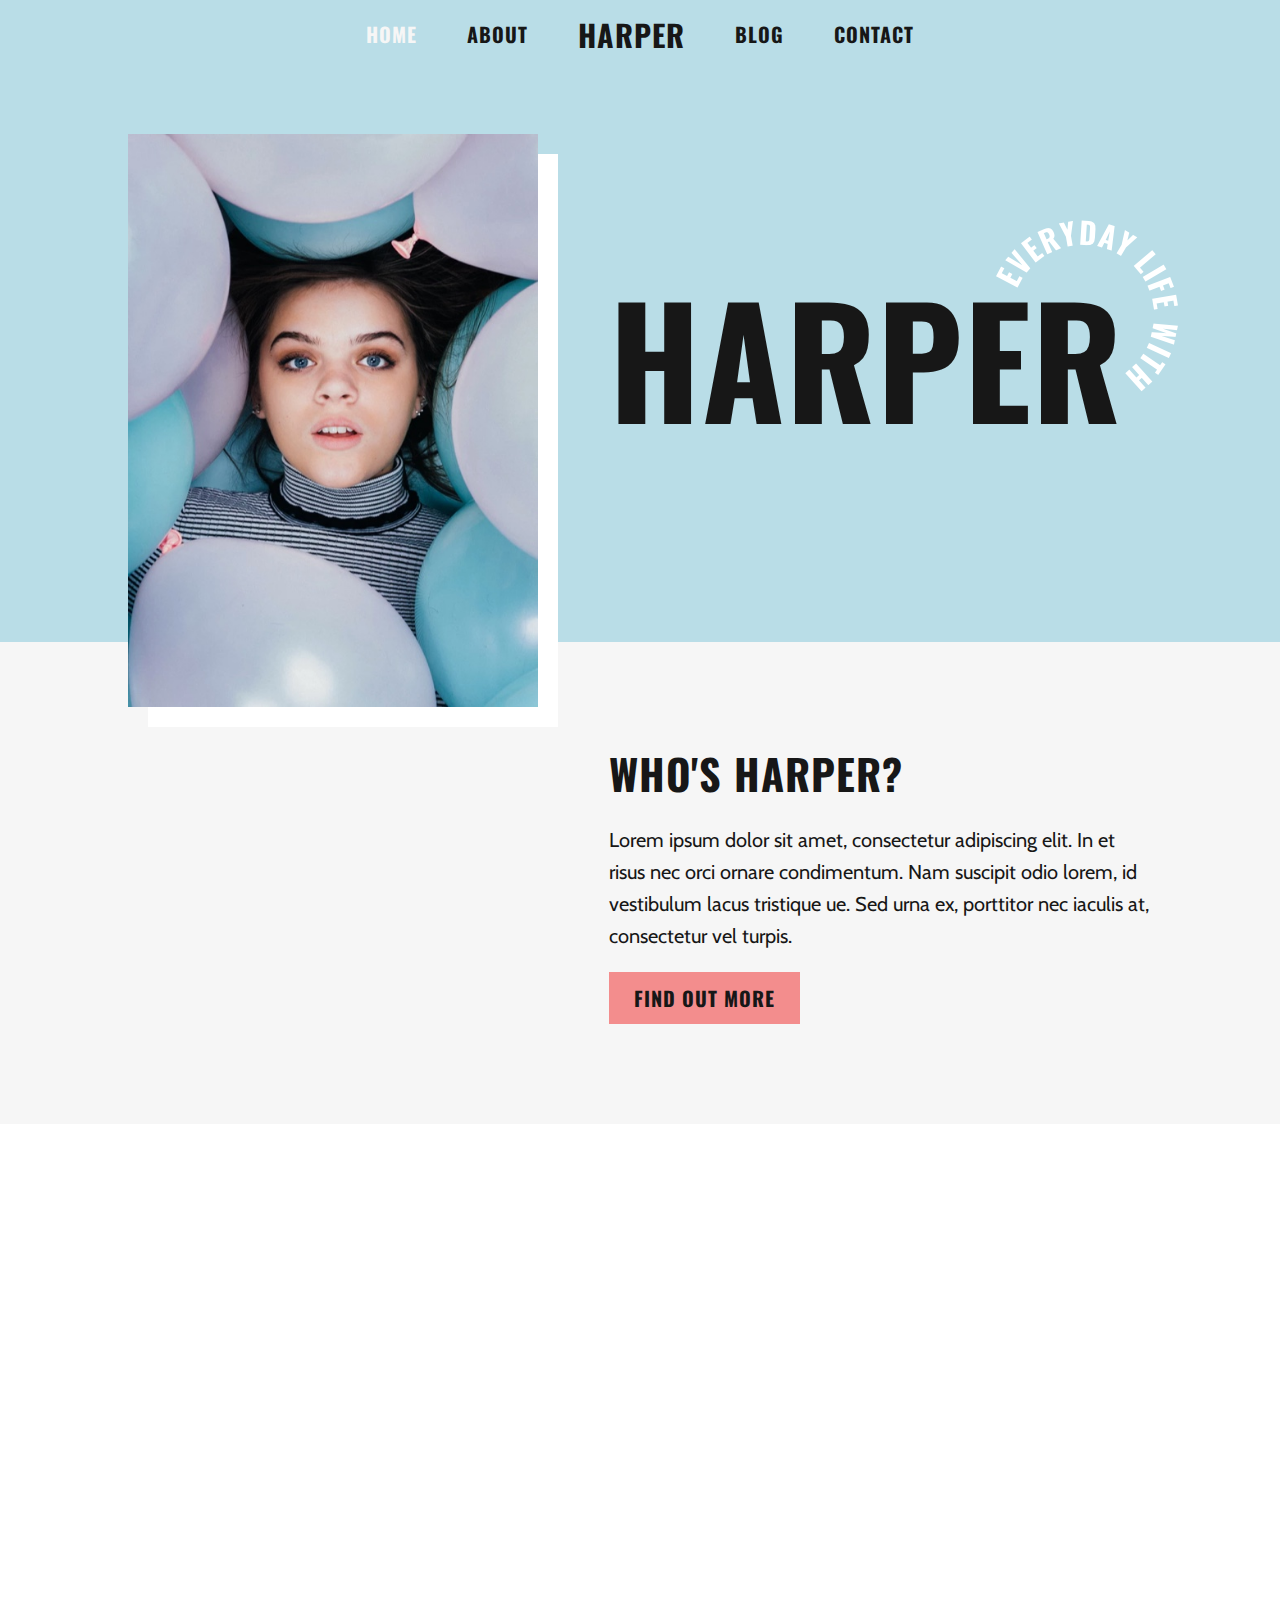
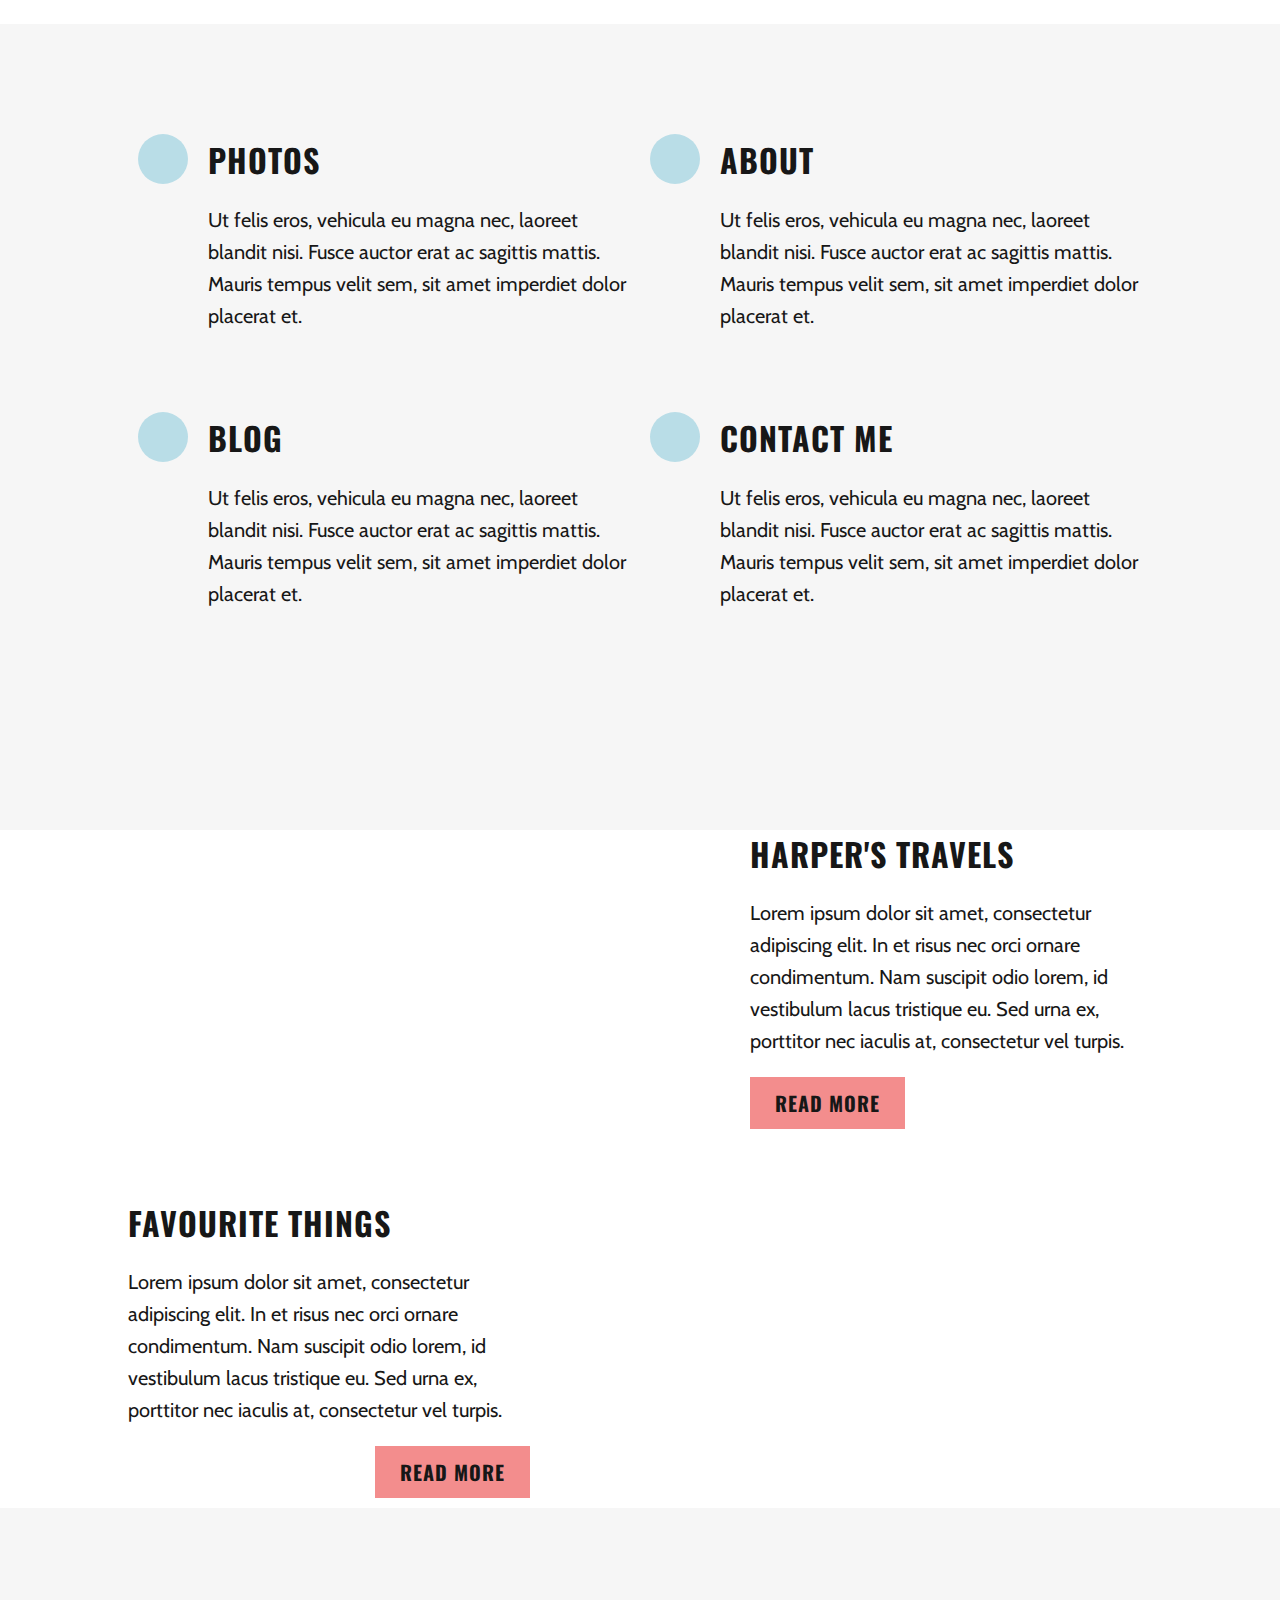
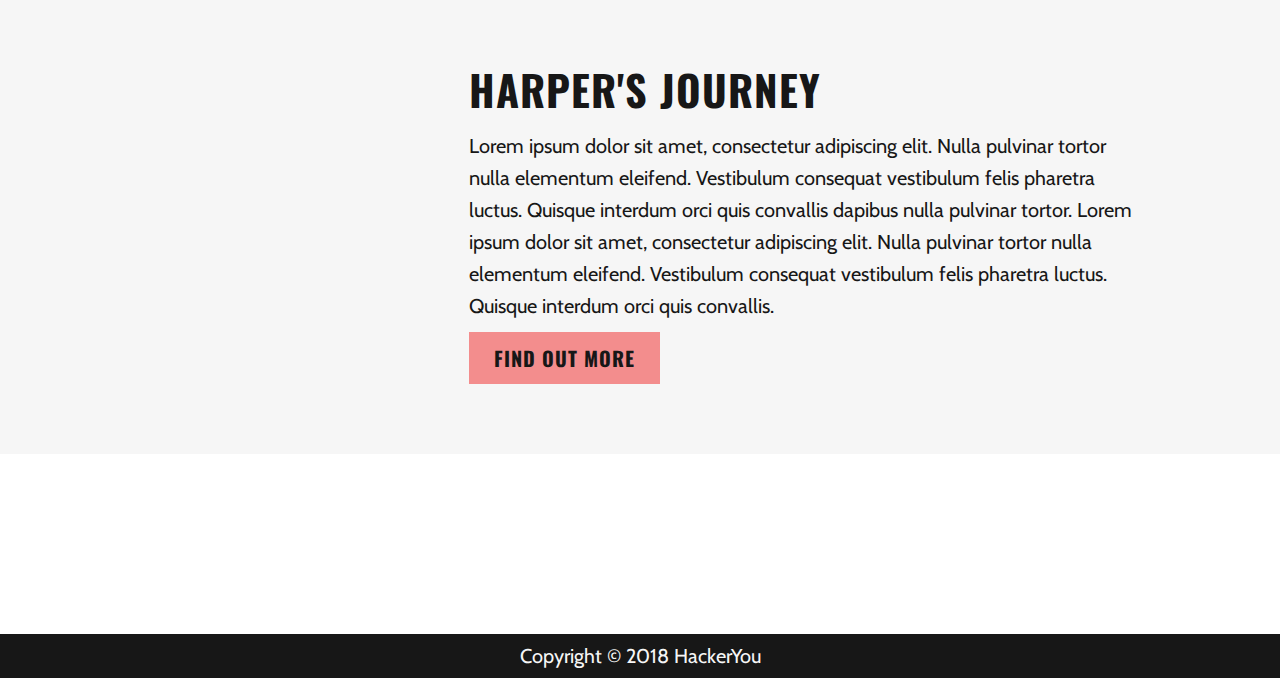
==== index.html @ 23a9b4b0 "converted hero banner to pseudo element" ====
<!DOCTYPE html>
<html lang="en">
<head>
  <meta charset="UTF-8">
  <meta name="viewport" content="width=device-width, initial-scale=1.0">
  <meta http-equiv="X-UA-Compatible" content="ie=edge">
  <title>Harper</title>
  <link href="https://fonts.googleapis.com/css?family=Cabin|Oswald:700" rel="stylesheet">
  <link rel="stylesheet" href="https://use.fontawesome.com/releases/v5.4.2/css/all.css" integrity="sha384-/rXc/GQVaYpyDdyxK+ecHPVYJSN9bmVFBvjA/9eOB+pb3F2w2N6fc5qB9Ew5yIns" crossorigin="anonymous">
  <link rel="icon" href="./assets/favicon.png" />
  <link rel="stylesheet" href="styles/style.css">
</head>
<body>

  <!-- HEADER BEGINS -->
  <header class="header">
    <nav class="navigation">
      <ul class="navigation__menu">
        <li class="navigation__item"><a href="" class="navigation__link navigation__link--active">Home</a></li>
        <li class="navigation__item"><a href="" class="navigation__link">About</a></li>
        <li class="navigation__item"><a href="" class="navigation__link"><h2 class="navigation__heading">Harper</h2></a></li>
        <li class="navigation__item"><a href="blog.html" class="navigation__link">Blog</a></li>
        <li class="navigation__item"><a href="contact.html" class="navigation__link">Contact</a></li>
      </ul>
    </nav>
    <div class="wrapper">
      <div class="header__main-container">
        <div class="header__image-container">
          <img src="./assets/home-image-1.jpg" class="header__image" alt="">
        </div>
        <div class="header__content-container">
          <h1 class="header__heading-large">Harper
            <img src="./assets/circle-text.png" class="header__accent" alt="">
          </h1>
        </div>
      </div>
    </div>
  </header>
  <!-- HEADER ENDS -->

  <!-- MAIN BEGINS -->
  <main>
    
    <!-- ABOUT BEGINS -->
    <section class="about">
      <div class="wrapper">
        <div class="about__content">
          <h2 class="about__heading">Who's Harper?</h2>
          <p class="about__text">Lorem ipsum dolor sit amet, consectetur adipiscing elit. In et risus nec orci ornare condimentum. Nam suscipit odio lorem, id vestibulum lacus tristique ue. Sed urna ex, porttitor nec iaculis at, consectetur vel turpis.</p>
          <button class="about__button">Find out more</button>
        </div>
      </div>
    </section>
    <!-- ABOUT ENDS -->

    <!-- LINKS BEGINS -->
    <section class="extra-links">
      <div class="wrapper">
        <ul class="extra-links__menu">
          <li class="extra-links__item">
            <div class="extra-links__link-container">
              <a href="" class="extra-links__link-icon"><i class="fas fa-image extra-links__icon"></i></a>
              <a href="" class="extra-links__link-text">Photos</a>
            </div>
            <p class="extra-links__text">Ut felis eros, vehicula eu magna nec, laoreet blandit nisi. Fusce auctor erat ac sagittis mattis. Mauris tempus velit sem, sit amet imperdiet dolor placerat et.</p>
          </li>
          <li class="extra-links__item">
            <div class="extra-links__link-container">
              <a href="" class="extra-links__link-icon"><i class="fas fa-user extra-links__icon"></i></a>
              <a href="" class="extra-links__link-text">About</a>
            </div>
            <p class="extra-links__text">Ut felis eros, vehicula eu magna nec, laoreet blandit nisi. Fusce auctor erat ac sagittis mattis. Mauris tempus velit sem, sit amet imperdiet dolor placerat et.</p>
          </li>
          <li class="extra-links__item">
            <div class="extra-links__link-container">
              <a href="" class="extra-links__link-icon"><i class="fas fa-desktop extra-links__icon"></i></a>
              <a href="" class="extra-links__link-text">Blog</a>
            </div>
            <p class="extra-links__text">Ut felis eros, vehicula eu magna nec, laoreet blandit nisi. Fusce auctor erat ac sagittis mattis. Mauris tempus velit sem, sit amet imperdiet dolor placerat et.</p>
          </li>
          <li class="extra-links__item">
            <div class="extra-links__link-container">
              <a href="" class="extra-links__link-icon"><i class="fas fa-phone extra-links__icon"></i></a>
              <a href="" class="extra-links__link-text">Contact Me</a>
            </div>
            <p class="extra-links__text">Ut felis eros, vehicula eu magna nec, laoreet blandit nisi. Fusce auctor erat ac sagittis mattis. Mauris tempus velit sem, sit amet imperdiet dolor placerat et.</p>
          </li>
        </ul>
      </div>
    </section>
    <!-- LINKS ENDS -->

    <!-- BLOG BEGINS -->
    <section class="blog">
      <div class="wrapper">
        <div class="blog__container blog__container-upper">
          <div class="blog__image-container blog__cell">
            <img src="./assets/home-image-3.jpg" class="blog__image blog__image-upper" alt="">
          </div>
          <div class="blog__content blog__content-upper blog__cell">
            <h3 class="blog__heading blog__heading-upper">Harper's Travels</h3>
            <p class="blog__copy">Lorem ipsum dolor sit amet, consectetur adipiscing elit. In et risus nec orci ornare condimentum. Nam suscipit odio lorem, id vestibulum lacus tristique eu. Sed urna ex, porttitor nec iaculis at, consectetur vel turpis.</p>
            <button class="blog__button">Read more</button>
          </div>
        </div>
        <div class="blog__container blog__container-lower">
          <div class="blog__image-container blog__cell">
            <img src="./assets/home-image-4.jpg" class="blog__image blog__image-lower" alt="">
          </div>
          <div class="blog__content blog__content-lower blog__cell">
            <h3 class="blog__heading blog__heading-lower">Favourite Things</h3>
            <p class="blog__copy">Lorem ipsum dolor sit amet, consectetur adipiscing elit. In et risus nec orci ornare
              condimentum. Nam suscipit odio lorem, id vestibulum lacus tristique eu. Sed urna ex, porttitor nec iaculis at,
              consectetur vel turpis.</p>
            <button class="blog__button blog__button-lower">Read more</button>
          </div>
        </div>
      </div>
    </section>
    <!-- BLOG ENDS -->

    <!-- ASIDE BEGINS -->
    <section class="additional">
      <div class="wrapper">
        <div class="additional__image-container">
          <img src="./assets/home-image-5.jpg" class="additional__image" alt="">
        </div>
        <div class="additional__content-container">
          <h2 class="additional__heading">Harper's Journey</h2>
          <p class="additional__text">Lorem ipsum dolor sit amet, consectetur adipiscing elit. Nulla pulvinar tortor nulla elementum eleifend. Vestibulum consequat vestibulum felis pharetra luctus. Quisque interdum orci quis convallis dapibus nulla pulvinar tortor. Lorem ipsum dolor sit amet, consectetur adipiscing elit. Nulla pulvinar tortor nulla elementum eleifend. Vestibulum consequat vestibulum felis pharetra luctus. Quisque interdum orci quis convallis.</p>
          <button class="additional__button">Find out more</button>
        </div>
      </div>
    </section>
    <!-- ASIDE ENDS -->

    <!-- GALLERY BEGINS -->
    <section class="gallery">
      <div class="wrapper">
        <div class="gallery__container">
          <div class="gallery__item"><img src="./assets/home-image-6.jpg" class="gallery__image" alt=""></div>
          <div class="gallery__item"><img src="./assets/home-image-7.jpg" class="gallery__image" alt=""></div>
          <div class="gallery__item"><img src="./assets/home-image-8.jpg" class="gallery__image" alt=""></div>
        </div>
      </div>
    </section>
    <!-- GALLERY ENDS -->

  </main>
  <!-- MAIN ENDS -->

  <!-- FOOTER BEGINS -->
  <footer class="footer">
    <p class="footer__text">Copyright &copy; 2018 HackerYou</p>
  </footer>
  <!-- FOOTER ENDS -->

</body>
</html>
---- styles/style.css ----
article, aside, details, figcaption, figure, footer, header, hgroup, nav, section, summary {
  display: block; }

audio, canvas, video {
  display: inline-block; }

audio:not([controls]) {
  display: none;
  height: 0; }

[hidden] {
  display: none; }

html {
  font-family: sans-serif;
  -webkit-text-size-adjust: 100%;
  -ms-text-size-adjust: 100%; }

a:focus {
  outline: thin dotted; }

a:active, a:hover {
  outline: 0; }

h1 {
  font-size: 2em; }

abbr[title] {
  border-bottom: 1px dotted; }

b, strong {
  font-weight: 700; }

dfn {
  font-style: italic; }

mark {
  background: #ff0;
  color: #000; }

code, kbd, pre, samp {
  font-family: monospace, serif;
  font-size: 1em; }

pre {
  white-space: pre-wrap;
  word-wrap: break-word; }

q {
  quotes: \201C \201D \2018 \2019; }

small {
  font-size: 80%; }

sub, sup {
  font-size: 75%;
  line-height: 0;
  position: relative;
  vertical-align: baseline; }

sup {
  top: -.5em; }

sub {
  bottom: -.25em; }

img {
  border: 0; }

svg:not(:root) {
  overflow: hidden; }

fieldset {
  border: 1px solid silver;
  margin: 0 2px;
  padding: .35em .625em .75em; }

button, input, select, textarea {
  font-family: inherit;
  font-size: 100%;
  margin: 0; }

button, input {
  line-height: normal; }

button, html input[type=button], input[type=reset], input[type=submit] {
  -webkit-appearance: button;
  cursor: pointer; }

button[disabled], input[disabled] {
  cursor: default; }

input[type=checkbox], input[type=radio] {
  -webkit-box-sizing: border-box;
  box-sizing: border-box;
  padding: 0; }

input[type=search] {
  -webkit-appearance: textfield;
  -moz-box-sizing: content-box;
  -webkit-box-sizing: content-box;
  box-sizing: content-box; }

input[type=search]::-webkit-search-cancel-button, input[type=search]::-webkit-search-decoration {
  -webkit-appearance: none; }

textarea {
  overflow: auto;
  vertical-align: top; }

table {
  border-collapse: collapse;
  border-spacing: 0; }

body, figure {
  margin: 0; }

legend, button::-moz-focus-inner, input::-moz-focus-inner {
  border: 0;
  padding: 0; }

.clearfix:after {
  visibility: hidden;
  display: block;
  font-size: 0;
  content: '';
  clear: both;
  height: 0; }

* {
  -moz-box-sizing: border-box;
  -webkit-box-sizing: border-box;
  box-sizing: border-box; }

.visuallyhidden:not(:focus):not(:active) {
  position: absolute;
  width: 1px;
  height: 1px;
  margin: -1px;
  border: 0;
  padding: 0;
  white-space: nowrap;
  -webkit-clip-path: inset(100%);
  clip-path: inset(100%);
  clip: rect(0 0 0);
  overflow: hidden; }

.wrapper {
  max-width: 1280px;
  width: 80%;
  margin: 0 auto; }

html {
  font-size: 62.5%; }

body {
  font-size: 1.6rem; }

img {
  max-width: 100%;
  display: block; }

a {
  font-family: 'Oswald', sans-serif;
  font-weight: 700;
  letter-spacing: 1px;
  text-align: right;
  line-height: 29px;
  letter-spacing: 1px;
  color: #171717;
  font-size: 20px;
  font-size: 2rem;
  text-transform: uppercase;
  text-decoration: none; }

button, [type="submit"] {
  font-family: 'Oswald', sans-serif;
  font-weight: 700;
  text-align: center;
  line-height: 32px;
  letter-spacing: 1px;
  text-transform: uppercase;
  border: none;
  padding: 10px 25px;
  color: #171717;
  background: #f38d8d;
  font-size: 20px;
  font-size: 2rem; }

p {
  font-family: 'Cabin', sans-serif;
  font-weight: 400;
  line-height: 32px;
  color: #171717;
  font-size: 20px;
  font-size: 2rem; }

ul {
  margin: 0;
  padding: 0;
  list-style: none; }

.header {
  background: #b9dde7; }
  .header__main-container {
    display: -webkit-box;
    display: -ms-flexbox;
    display: flex;
    -webkit-box-pack: justify;
    -ms-flex-pack: justify;
    justify-content: space-between;
    -ms-flex-wrap: wrap;
    flex-wrap: wrap; }
  .header__image-container {
    -webkit-box-flex: 0;
    -ms-flex: 0 0 40%;
    flex: 0 0 40%; }
  .header__image {
    -webkit-box-shadow: 20px 20px white;
    box-shadow: 20px 20px white;
    position: relative;
    z-index: 100;
    bottom: -65px; }
  .header__content-container {
    display: -webkit-box;
    display: -ms-flexbox;
    display: flex;
    -webkit-box-align: center;
    -ms-flex-align: center;
    align-items: center;
    -webkit-box-flex: 0;
    -ms-flex: 0 1 auto;
    flex: 0 1 auto;
    width: 53%; }
  .header__heading-large {
    font-family: 'Oswald', sans-serif;
    font-weight: 700;
    line-height: 92px;
    letter-spacing: 1px;
    text-transform: uppercase;
    color: #171717;
    font-size: 150px;
    font-size: 15rem;
    position: relative; }
    @media (max-width: 1084px) {
      .header__heading-large {
        font-family: 'Oswald', sans-serif;
        font-weight: 700;
        line-height: 92px;
        letter-spacing: 1px;
        text-transform: uppercase;
        color: #171717;
        font-size: 120px;
        font-size: 12rem; } }
    @media (max-width: 890px) {
      .header__heading-large {
        font-family: 'Oswald', sans-serif;
        font-weight: 700;
        line-height: 92px;
        letter-spacing: 1px;
        text-transform: uppercase;
        color: #171717;
        font-size: 100px;
        font-size: 10rem; } }
  .header__accent {
    position: absolute;
    right: -55px;
    top: -90px; }
    @media (max-width: 1084px) {
      .header__accent {
        width: 40%;
        top: -75px; } }

.navigation__menu {
  display: -webkit-box;
  display: -ms-flexbox;
  display: flex;
  -webkit-box-pack: center;
  -ms-flex-pack: center;
  justify-content: center;
  -webkit-box-align: center;
  -ms-flex-align: center;
  align-items: center; }

.navigation__item {
  margin: 0 25px; }

.navigation__link--active {
  color: #f6f6f6; }

.about {
  background: #f6f6f6;
  padding: 100px 0;
  position: relative;
  margin-bottom: 500px; }
  .about .wrapper {
    display: -webkit-box;
    display: -ms-flexbox;
    display: flex;
    -webkit-box-pack: end;
    -ms-flex-pack: end;
    justify-content: flex-end; }
  .about__content {
    width: 53%; }
  .about__heading {
    font-family: 'Oswald', sans-serif;
    font-weight: 700;
    letter-spacing: 1px;
    text-transform: uppercase;
    margin: 0;
    color: #171717;
    font-size: 42px;
    font-size: 4.2rem; }
  .about::after {
    content: "";
    position: absolute;
    background: url(../assets/home-image-2.jpg);
    background-position: center;
    background-size: cover;
    left: 0;
    right: 0;
    bottom: -500px;
    height: 500px; }

.extra-links {
  background: #f6f6f6;
  padding: 100px 0 150px 0; }
  .extra-links__menu {
    display: -webkit-box;
    display: -ms-flexbox;
    display: flex;
    -webkit-box-orient: horizontal;
    -webkit-box-direction: normal;
    -ms-flex-direction: row;
    flex-direction: row;
    -ms-flex-wrap: wrap;
    flex-wrap: wrap;
    -ms-flex-pack: distribute;
    justify-content: space-around; }
  .extra-links__item {
    width: 50%;
    margin-bottom: 60px;
    padding: 10px;
    display: -webkit-box;
    display: -ms-flexbox;
    display: flex;
    -webkit-box-orient: vertical;
    -webkit-box-direction: normal;
    -ms-flex-direction: column;
    flex-direction: column; }
  .extra-links__link-container {
    display: -webkit-box;
    display: -ms-flexbox;
    display: flex;
    -webkit-box-align: center;
    -ms-flex-align: center;
    align-items: center; }
  .extra-links__icon {
    background: #b9dde7;
    border-radius: 50%;
    height: 50px;
    width: 50px;
    display: -webkit-box;
    display: -ms-flexbox;
    display: flex;
    -webkit-box-pack: center;
    -ms-flex-pack: center;
    justify-content: center;
    -webkit-box-align: center;
    -ms-flex-align: center;
    align-items: center; }
  .extra-links__link-text {
    font-family: 'Oswald', sans-serif;
    font-weight: 700;
    letter-spacing: 1px;
    text-transform: uppercase;
    margin: 0;
    color: #171717;
    font-size: 32px;
    font-size: 3.2rem;
    margin-left: 20px; }
  .extra-links__text {
    margin: 20px 0 0 70px;
    width: calc(100% - 70px); }

.blog {
  padding-bottom: 10px; }
  .blog__container {
    display: -webkit-box;
    display: -ms-flexbox;
    display: flex; }
  .blog__container-lower {
    -webkit-box-orient: horizontal;
    -webkit-box-direction: reverse;
    -ms-flex-direction: row-reverse;
    flex-direction: row-reverse; }
  .blog__cell {
    width: 50%; }
  .blog__image-upper {
    -webkit-box-shadow: 20px 20px #68b0c1, -200px 20px #68b0c1;
    box-shadow: 20px 20px #68b0c1, -200px 20px #68b0c1;
    position: relative;
    top: -45px;
    left: -10px; }
  .blog__image-lower {
    -webkit-box-shadow: 20px 20px #b9dde7, 200px 20px #b9dde7;
    box-shadow: 20px 20px #b9dde7, 200px 20px #b9dde7;
    position: relative;
    bottom: -45px;
    left: -10px; }
  .blog__content-upper {
    display: -webkit-box;
    display: -ms-flexbox;
    display: flex;
    -webkit-box-orient: vertical;
    -webkit-box-direction: normal;
    -ms-flex-direction: column;
    flex-direction: column;
    -webkit-box-pack: end;
    -ms-flex-pack: end;
    justify-content: flex-end;
    -webkit-box-align: start;
    -ms-flex-align: start;
    align-items: flex-start;
    padding: 0 0 25px 110px; }
  .blog__content-lower {
    padding: 45px 110px 0 0;
    display: -webkit-box;
    display: -ms-flexbox;
    display: flex;
    -webkit-box-orient: vertical;
    -webkit-box-direction: normal;
    -ms-flex-direction: column;
    flex-direction: column; }
  .blog__button-lower {
    -ms-flex-item-align: end;
    align-self: flex-end; }
  .blog__heading {
    font-family: 'Oswald', sans-serif;
    font-weight: 700;
    letter-spacing: 1px;
    text-transform: uppercase;
    margin: 0;
    color: #171717;
    font-size: 32px;
    font-size: 3.2rem; }

.additional {
  padding-top: 150px;
  padding-bottom: 90px;
  background: #f6f6f6; }
  .additional .wrapper {
    display: -webkit-box;
    display: -ms-flexbox;
    display: flex;
    -webkit-box-pack: justify;
    -ms-flex-pack: justify;
    justify-content: space-between; }
  .additional__image-container {
    width: calc((100% / 3 ) - 20px); }
  .additional__image {
    -webkit-box-shadow: 20px 20px #227284;
    box-shadow: 20px 20px #227284; }
  .additional__content-container {
    width: calc((100% / 3) * 2);
    display: -webkit-box;
    display: -ms-flexbox;
    display: flex;
    -webkit-box-orient: vertical;
    -webkit-box-direction: normal;
    -ms-flex-direction: column;
    flex-direction: column;
    -webkit-box-pack: justify;
    -ms-flex-pack: justify;
    justify-content: space-between;
    -webkit-box-align: start;
    -ms-flex-align: start;
    align-items: flex-start; }
  .additional__heading {
    font-family: 'Oswald', sans-serif;
    font-weight: 700;
    letter-spacing: 1px;
    text-transform: uppercase;
    margin: 0;
    color: #171717;
    font-size: 42px;
    font-size: 4.2rem; }
  .additional__text {
    margin: 0;
    position: relative;
    bottom: -10px; }
  .additional__button {
    position: relative;
    bottom: -20px; }

.gallery {
  padding: 90px 0; }
  .gallery__container {
    display: -webkit-box;
    display: -ms-flexbox;
    display: flex;
    -webkit-box-pack: justify;
    -ms-flex-pack: justify;
    justify-content: space-between; }
  .gallery__item {
    width: 31.25%; }

.footer {
  background: #171717; }
  .footer__text {
    color: #f6f6f6;
    margin: 0;
    padding: 6px 0;
    text-align: center; }

.secondary-header {
  height: 50vh;
  background: url(../assets/blog-image-1.jpg);
  background-position: bottom;
  background-size: cover;
  display: -webkit-box;
  display: -ms-flexbox;
  display: flex;
  -webkit-box-orient: vertical;
  -webkit-box-direction: normal;
  -ms-flex-direction: column;
  flex-direction: column;
  -webkit-box-pack: justify;
  -ms-flex-pack: justify;
  justify-content: space-between; }
  .secondary-header__heading {
    font-family: 'Oswald', sans-serif;
    font-weight: 700;
    line-height: 92px;
    letter-spacing: 1px;
    text-transform: uppercase;
    color: #171717;
    font-size: 80px;
    font-size: 8rem;
    margin: 0;
    position: relative;
    bottom: -30px;
    z-index: 100; }

.navigation {
  background: #b9dde7; }
  .navigation__heading {
    margin: 20px 0; }

.blog-container {
  padding: 90px 0;
  background: #f6f6f6; }
  .blog-container .wrapper {
    display: -webkit-box;
    display: -ms-flexbox;
    display: flex;
    -webkit-box-pack: justify;
    -ms-flex-pack: justify;
    justify-content: space-between; }
  .blog-container__aside {
    width: 30%; }
    .blog-container__aside .about {
      background: white;
      padding: 38px;
      margin-bottom: 15px; }
      .blog-container__aside .about__heading {
        font-family: 'Oswald', sans-serif;
        font-weight: 700;
        letter-spacing: 1px;
        text-transform: uppercase;
        margin: 0;
        color: #171717;
        font-size: 24px;
        font-size: 2.4rem;
        margin: 30px 0; }
      .blog-container__aside .about__text {
        margin: 0; }
      .blog-container__aside .about__link {
        font-family: 'Cabin', sans-serif;
        font-weight: 400;
        line-height: 32px;
        color: #171717;
        font-size: 20px;
        font-size: 2rem;
        text-transform: none;
        letter-spacing: normal;
        font-weight: 700;
        color: #227284; }
    .blog-container__aside .recent-posts {
      background: white;
      padding: 38px; }
      .blog-container__aside .recent-posts__heading {
        font-family: 'Oswald', sans-serif;
        font-weight: 700;
        letter-spacing: 1px;
        text-transform: uppercase;
        margin: 0;
        color: #171717;
        font-size: 24px;
        font-size: 2.4rem;
        margin-bottom: 30px; }
      .blog-container__aside .recent-posts__item {
        list-style: inside; }
      .blog-container__aside .recent-posts__link {
        font-family: 'Cabin', sans-serif;
        font-weight: 400;
        line-height: 32px;
        color: #171717;
        font-size: 20px;
        font-size: 2rem;
        text-transform: none; }
  .blog-container__main {
    width: 66.66%; }
    .blog-container__main .featured-post {
      background: white;
      padding: 38px;
      margin-bottom: 30px;
      border-bottom: 5px solid #227284; }
      .blog-container__main .featured-post__heading {
        font-family: 'Oswald', sans-serif;
        font-weight: 700;
        letter-spacing: 1px;
        text-transform: uppercase;
        margin: 0;
        color: #171717;
        font-size: 32px;
        font-size: 3.2rem; }
    .blog-container__main .comments__container {
      display: -webkit-box;
      display: -ms-flexbox;
      display: flex;
      -webkit-box-pack: justify;
      -ms-flex-pack: justify;
      justify-content: space-between;
      -webkit-box-align: start;
      -ms-flex-align: start;
      align-items: flex-start;
      padding: 38px;
      background: white; }
    .blog-container__main .comments__container:first-child {
      margin-bottom: 20px; }
    .blog-container__main .comments__container:last-child {
      border-bottom: 5px solid #227284;
      margin-bottom: 30px; }
    .blog-container__main .comments__avatar {
      width: 12%; }
    .blog-container__main .comments__post {
      width: 86%; }
    .blog-container__main .comments__date, .blog-container__main .comments__text {
      margin: 0; }

.form {
  display: -webkit-box;
  display: -ms-flexbox;
  display: flex;
  -webkit-box-orient: vertical;
  -webkit-box-direction: normal;
  -ms-flex-direction: column;
  flex-direction: column; }
  .form__top {
    display: -webkit-box;
    display: -ms-flexbox;
    display: flex;
    -webkit-box-pack: justify;
    -ms-flex-pack: justify;
    justify-content: space-between; }
  .form__name, .form__email, .form__comment, .form__message {
    font-family: 'Cabin', sans-serif;
    font-weight: 400;
    line-height: 32px;
    color: #171717;
    font-size: 20px;
    font-size: 2rem;
    border: none; }
    .form__name::-webkit-input-placeholder, .form__email::-webkit-input-placeholder, .form__comment::-webkit-input-placeholder, .form__message::-webkit-input-placeholder {
      color: #171717;
      opacity: 1; }
    .form__name:-ms-input-placeholder, .form__email:-ms-input-placeholder, .form__comment:-ms-input-placeholder, .form__message:-ms-input-placeholder {
      color: #171717;
      opacity: 1; }
    .form__name::-ms-input-placeholder, .form__email::-ms-input-placeholder, .form__comment::-ms-input-placeholder, .form__message::-ms-input-placeholder {
      color: #171717;
      opacity: 1; }
    .form__name::placeholder, .form__email::placeholder, .form__comment::placeholder, .form__message::placeholder {
      color: #171717;
      opacity: 1; }
  .form__name, .form__email {
    width: 49%;
    padding: 30px 38px; }
  .form__comment, .form__message {
    padding: 38px;
    margin: 20px 0;
    height: 300px; }

.contact-header {
  background: url(../assets/contact-image-1.jpg);
  background-position: bottom; }

.contact-main {
  padding: 90px 0;
  background: #f6f6f6; }
  .contact-main .wrapper {
    display: -webkit-box;
    display: -ms-flexbox;
    display: flex;
    -webkit-box-pack: justify;
    -ms-flex-pack: justify;
    justify-content: space-between;
    -webkit-box-align: start;
    -ms-flex-align: start;
    align-items: flex-start; }
  .contact-main .socials {
    width: 30%;
    padding: 40px 30px;
    display: -webkit-box;
    display: -ms-flexbox;
    display: flex;
    -webkit-box-orient: vertical;
    -webkit-box-direction: normal;
    -ms-flex-direction: column;
    flex-direction: column;
    -webkit-box-align: start;
    -ms-flex-align: start;
    align-items: flex-start;
    background: white; }
    .contact-main .socials__menu {
      display: -webkit-box;
      display: -ms-flexbox;
      display: flex;
      -webkit-box-pack: justify;
      -ms-flex-pack: justify;
      justify-content: space-between;
      width: 66.66%; }
    .contact-main .socials__icon {
      font-size: 3rem;
      color: #227284; }
    .contact-main .socials__email {
      font-family: 'Oswald', sans-serif;
      font-weight: 700;
      letter-spacing: 1px;
      text-transform: uppercase;
      margin: 0;
      color: #171717;
      font-size: 24px;
      font-size: 2.4rem;
      text-transform: none;
      margin: 25px 0; }
    .contact-main .socials__phone, .contact-main .socials__address {
      font-family: 'Cabin', sans-serif;
      font-weight: 400;
      line-height: 32px;
      color: #171717;
      font-size: 20px;
      font-size: 2rem;
      font-weight: 400;
      text-align: left;
      text-transform: none; }
    .contact-main .socials__city-prov, .contact-main .socials__postal-code {
      margin: 0; }
  .contact-main .contact {
    width: 66.66%; }
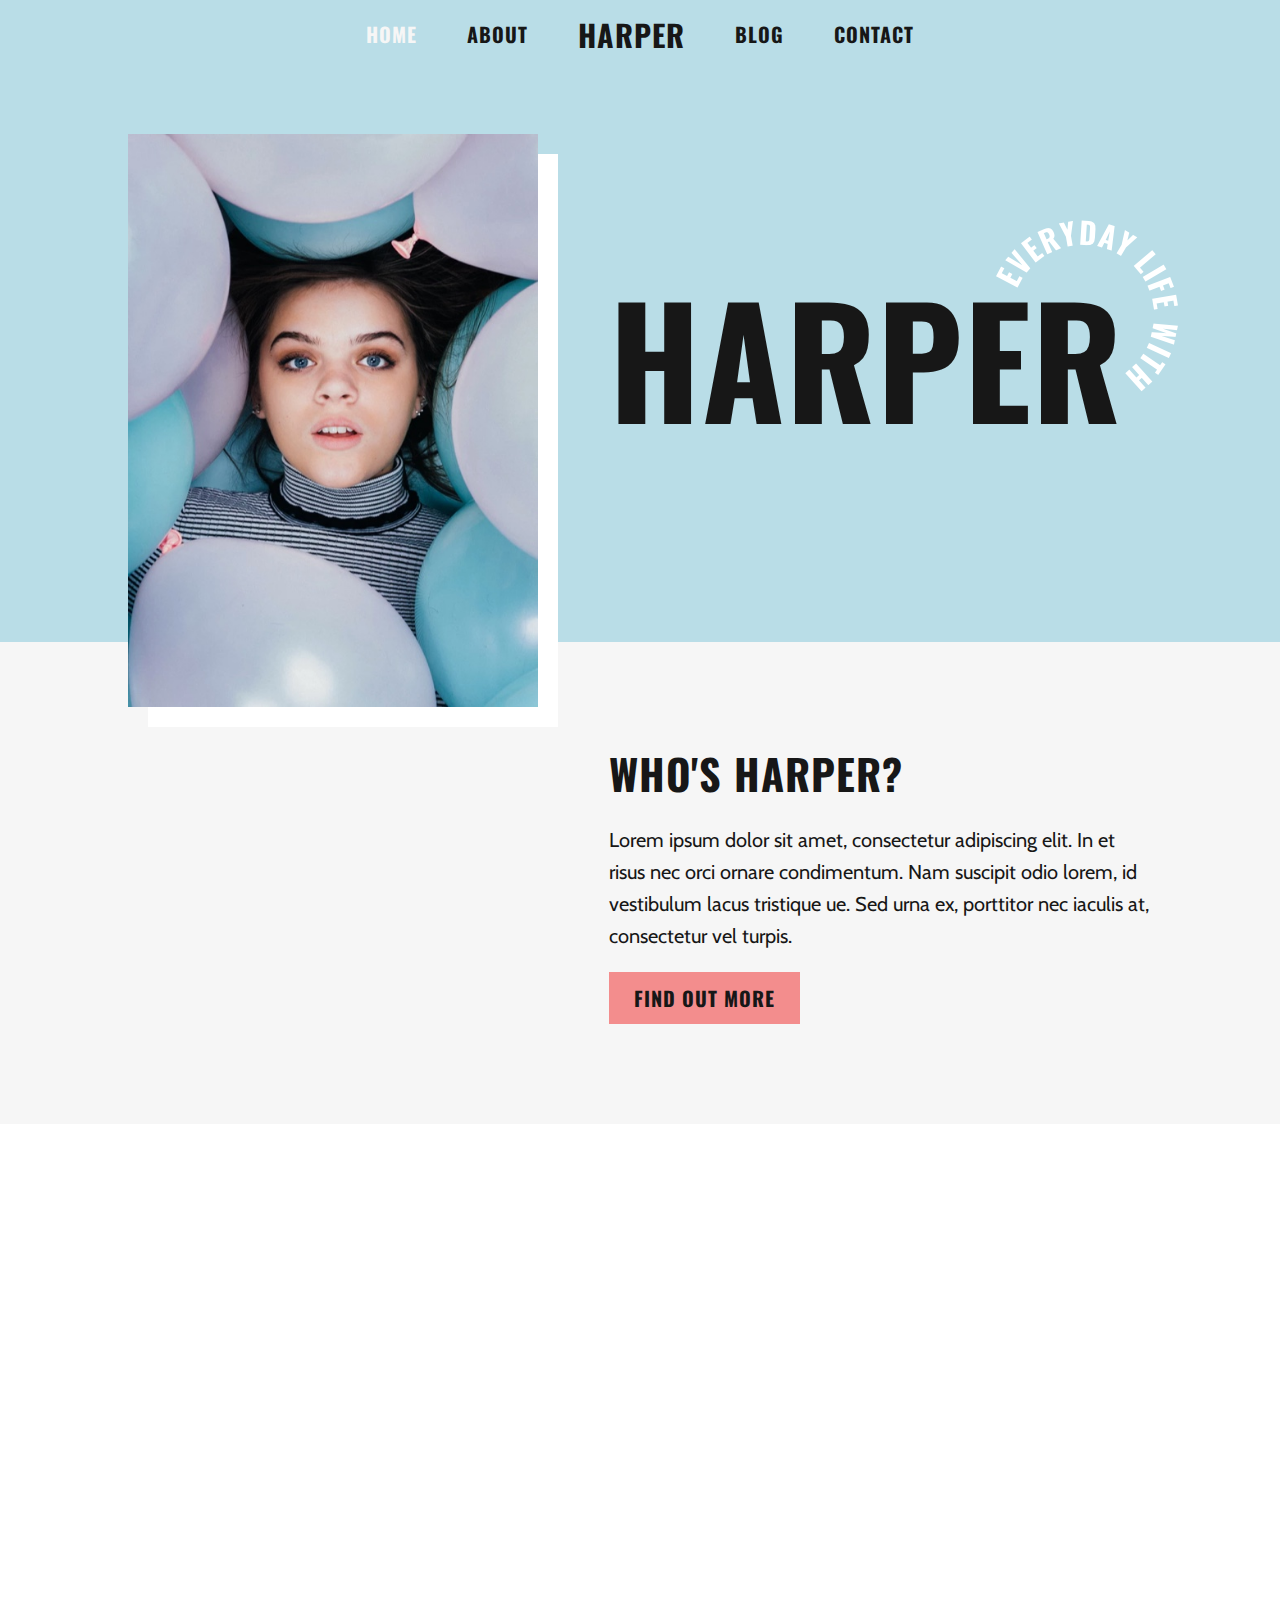
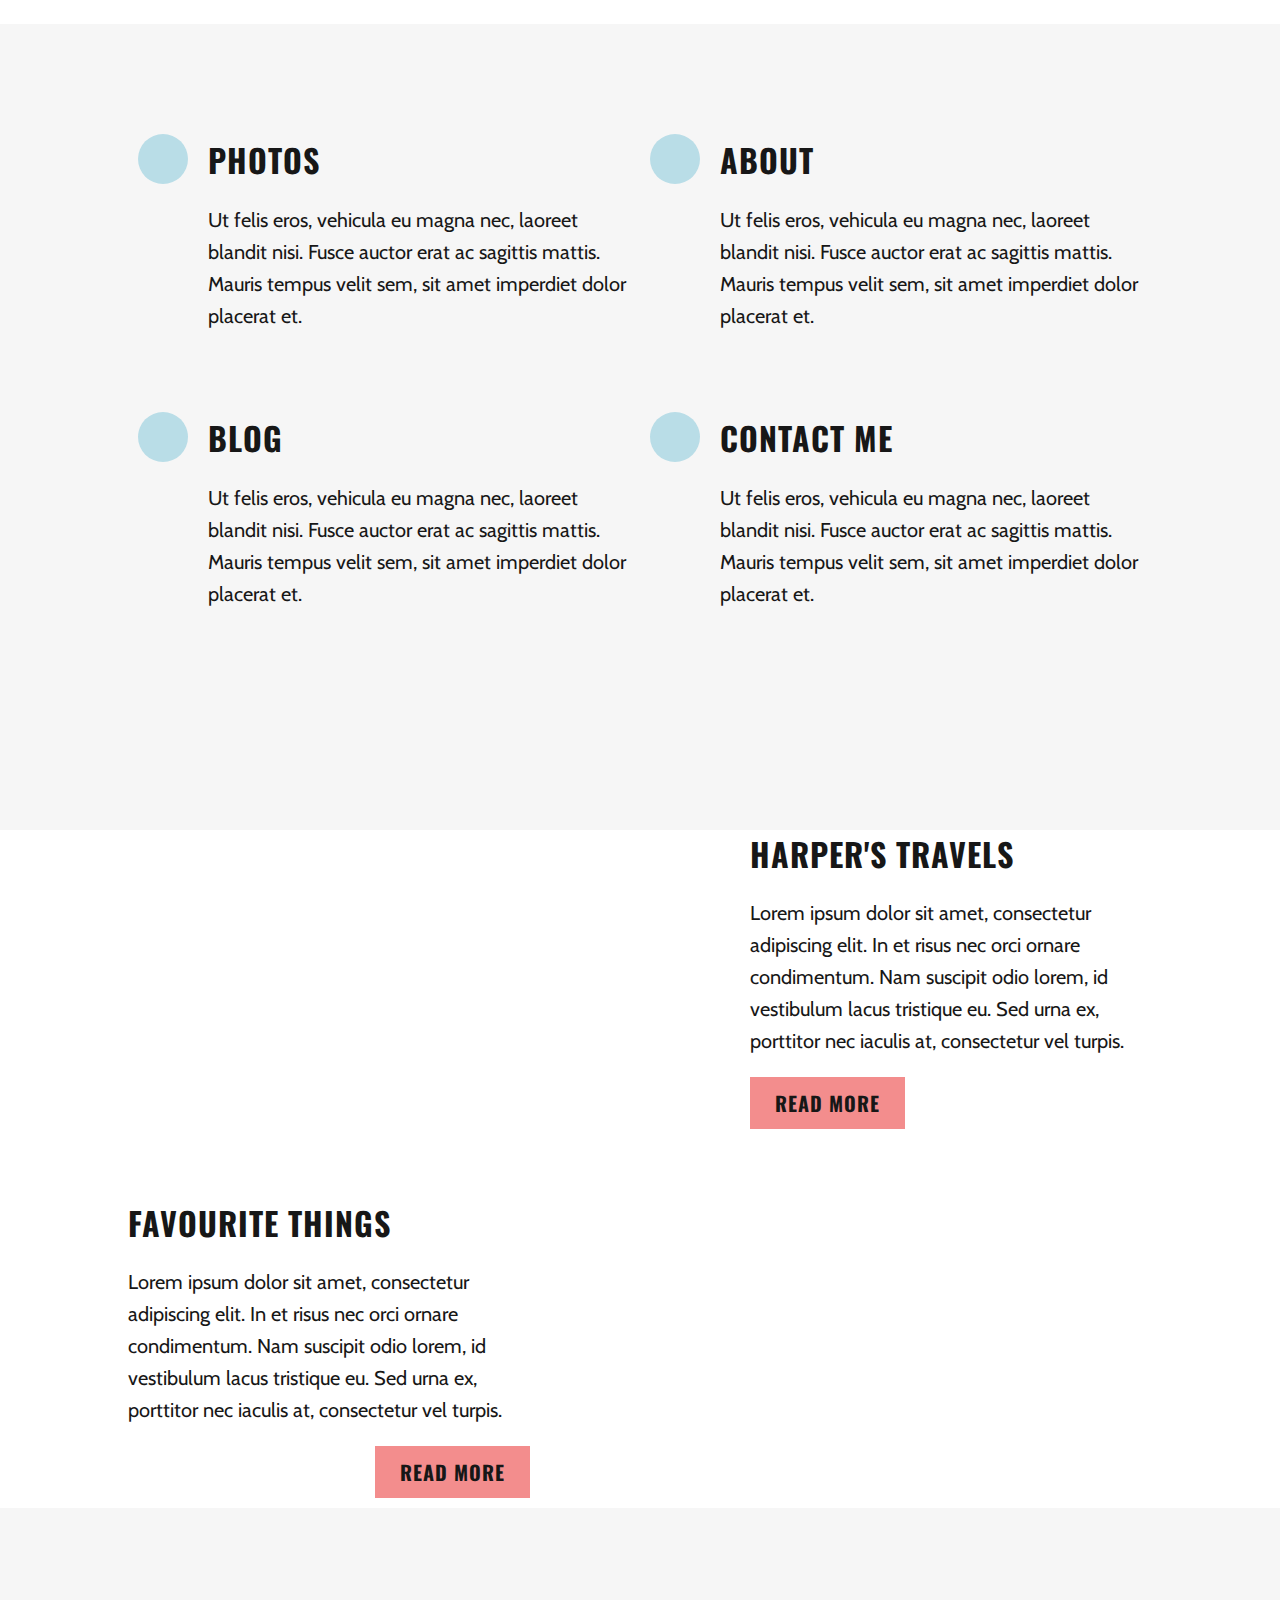
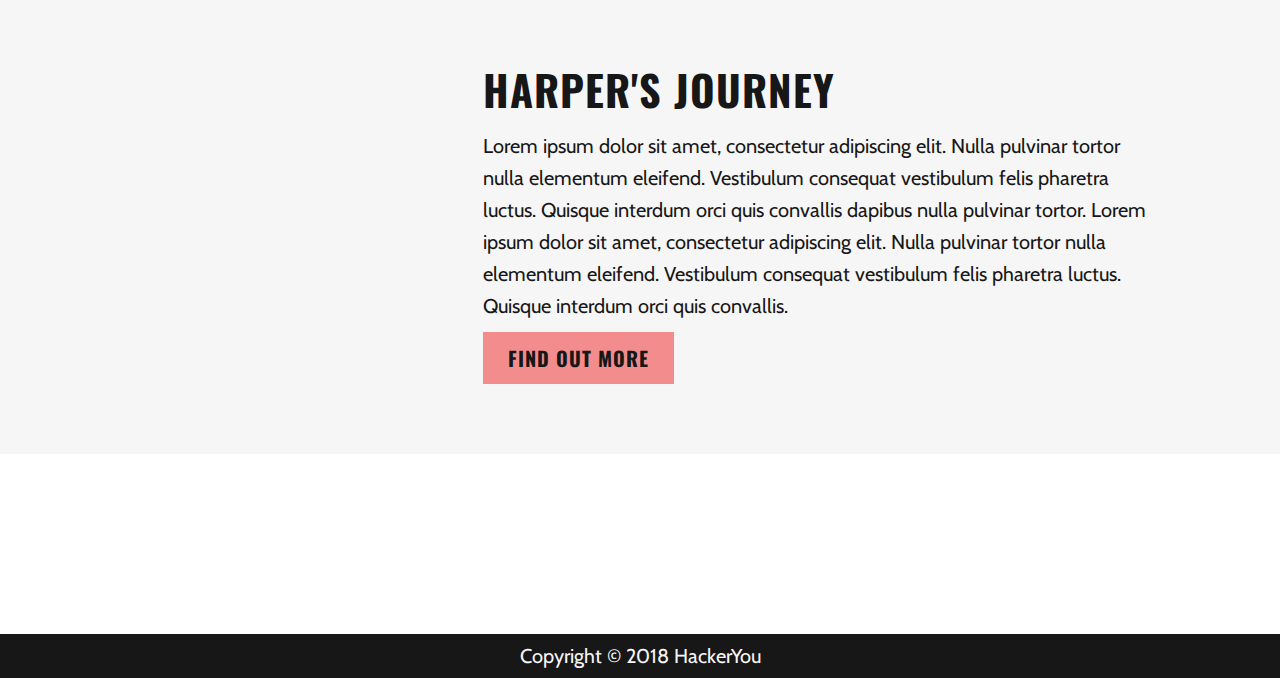
==== commit c9717559: "finished base tablet styling for main page" ====
--- a/index.html
+++ b/index.html
@@ -15,12 +15,14 @@
   <!-- HEADER BEGINS -->
   <header class="header">
     <nav class="navigation">
+      <!-- <input type="checkbox" id="toggle" name="toggle"> -->
       <ul class="navigation__menu">
         <li class="navigation__item"><a href="" class="navigation__link navigation__link--active">Home</a></li>
         <li class="navigation__item"><a href="" class="navigation__link">About</a></li>
         <li class="navigation__item"><a href="" class="navigation__link"><h2 class="navigation__heading">Harper</h2></a></li>
         <li class="navigation__item"><a href="blog.html" class="navigation__link">Blog</a></li>
         <li class="navigation__item"><a href="contact.html" class="navigation__link">Contact</a></li>
+        <!-- <label for="toggle"><i class="fa fa-bars"></i></label> -->
       </ul>
     </nav>
     <div class="wrapper">
@@ -29,9 +31,7 @@
           <img src="./assets/home-image-1.jpg" class="header__image" alt="">
         </div>
         <div class="header__content-container">
-          <h1 class="header__heading-large">Harper
-            <img src="./assets/circle-text.png" class="header__accent" alt="">
-          </h1>
+          <h1 class="header__heading-large">Harper</h1>
         </div>
       </div>
     </div>
--- a/styles/style.css
+++ b/styles/style.css
@@ -228,9 +228,6 @@
     -webkit-box-align: center;
     -ms-flex-align: center;
     align-items: center;
-    -webkit-box-flex: 0;
-    -ms-flex: 0 1 auto;
-    flex: 0 1 auto;
     width: 53%; }
   .header__heading-large {
     font-family: 'Oswald', sans-serif;
@@ -242,34 +239,61 @@
     font-size: 150px;
     font-size: 15rem;
     position: relative; }
-    @media (max-width: 1084px) {
-      .header__heading-large {
-        font-family: 'Oswald', sans-serif;
-        font-weight: 700;
-        line-height: 92px;
-        letter-spacing: 1px;
-        text-transform: uppercase;
-        color: #171717;
-        font-size: 120px;
-        font-size: 12rem; } }
-    @media (max-width: 890px) {
-      .header__heading-large {
-        font-family: 'Oswald', sans-serif;
-        font-weight: 700;
-        line-height: 92px;
-        letter-spacing: 1px;
-        text-transform: uppercase;
-        color: #171717;
-        font-size: 100px;
-        font-size: 10rem; } }
-  .header__accent {
+  .header__heading-large::after {
+    content: "";
+    width: 182px;
+    height: 172px;
     position: absolute;
-    right: -55px;
-    top: -90px; }
-    @media (max-width: 1084px) {
-      .header__accent {
-        width: 40%;
-        top: -75px; } }
+    background: url(../assets/circle-text.png);
+    background-repeat: no-repeat;
+    background-size: cover;
+    top: -90px;
+    right: -55px; }
+  @media (max-width: 1084px) {
+    .header__heading-large {
+      font-family: 'Oswald', sans-serif;
+      font-weight: 700;
+      line-height: 92px;
+      letter-spacing: 1px;
+      text-transform: uppercase;
+      color: #171717;
+      font-size: 120px;
+      font-size: 12rem; }
+    .header__heading-large::after {
+      width: 145.6px;
+      height: 137.6px;
+      top: -65px;
+      right: -40px; } }
+  @media (max-width: 890px) {
+    .header__heading-large {
+      font-family: 'Oswald', sans-serif;
+      font-weight: 700;
+      line-height: 92px;
+      letter-spacing: 1px;
+      text-transform: uppercase;
+      color: #171717;
+      font-size: 100px;
+      font-size: 10rem; }
+    .header__heading-large::after {
+      width: 120.8px;
+      height: 113.7px;
+      top: -45px;
+      right: -35px; } }
+  @media (max-width: 768px) {
+    .header__main-container {
+      -webkit-box-orient: vertical;
+      -webkit-box-direction: reverse;
+      -ms-flex-direction: column-reverse;
+      flex-direction: column-reverse;
+      -webkit-box-align: center;
+      -ms-flex-align: center;
+      align-items: center; }
+    .header__content-container {
+      -webkit-box-pack: center;
+      -ms-flex-pack: center;
+      justify-content: center; }
+    .header__heading-large {
+      margin-bottom: 0; } }
 
 .navigation__menu {
   display: -webkit-box;
@@ -321,10 +345,24 @@
     right: 0;
     bottom: -500px;
     height: 500px; }
+  @media (max-width: 768px) {
+    .about {
+      margin-bottom: 300px;
+      padding: 120px 0 50px 0; }
+      .about .wrapper {
+        display: block; }
+      .about__content {
+        width: 100%; }
+      .about::after {
+        bottom: -300px;
+        height: 300px; } }
 
 .extra-links {
   background: #f6f6f6;
   padding: 100px 0 150px 0; }
+  @media (max-width: 768px) {
+    .extra-links {
+      padding: 70px 0 70px 0; } }
   .extra-links__menu {
     display: -webkit-box;
     display: -ms-flexbox;
@@ -382,6 +420,17 @@
   .extra-links__text {
     margin: 20px 0 0 70px;
     width: calc(100% - 70px); }
+  @media (max-width: 768px) {
+    .extra-links {
+      padding: 50px 0; }
+      .extra-links__menu {
+        -webkit-box-orient: vertical;
+        -webkit-box-direction: normal;
+        -ms-flex-direction: column;
+        flex-direction: column; }
+      .extra-links__item {
+        width: 100%;
+        margin-bottom: 30px; } }
 
 .blog {
   padding-bottom: 10px; }
@@ -444,6 +493,17 @@
     color: #171717;
     font-size: 32px;
     font-size: 3.2rem; }
+  @media (max-width: 768px) {
+    .blog__container {
+      display: block; }
+    .blog__cell {
+      width: 100%; }
+    .blog__heading-lower {
+      padding-top: 70px; }
+    .blog__button-lower {
+      margin-bottom: 40px; }
+    .blog__content-upper {
+      padding: 35px 0 25px 110px; } }
 
 .additional {
   padding-top: 150px;
@@ -492,6 +552,26 @@
   .additional__button {
     position: relative;
     bottom: -20px; }
+  @media (max-width: 1286px) {
+    .additional__content-container {
+      margin-left: 40px; } }
+  @media (max-width: 768px) {
+    .additional {
+      padding-top: 50px;
+      padding-bottom: 70px; }
+      .additional .wrapper {
+        -webkit-box-orient: vertical;
+        -webkit-box-direction: normal;
+        -ms-flex-direction: column;
+        flex-direction: column;
+        -webkit-box-align: center;
+        -ms-flex-align: center;
+        align-items: center; }
+      .additional__image-container {
+        width: 50%; }
+      .additional__content-container {
+        width: 100%;
+        padding-top: 60px; } }
 
 .gallery {
   padding: 90px 0; }
@@ -504,6 +584,9 @@
     justify-content: space-between; }
   .gallery__item {
     width: 31.25%; }
+  @media (max-width: 768px) {
+    .gallery {
+      padding: 50px 0; } }
 
 .footer {
   background: #171717; }
@@ -586,6 +669,8 @@
         letter-spacing: normal;
         font-weight: 700;
         color: #227284; }
+      .blog-container__aside .about::after {
+        display: none; }
     .blog-container__aside .recent-posts {
       background: white;
       padding: 38px; }
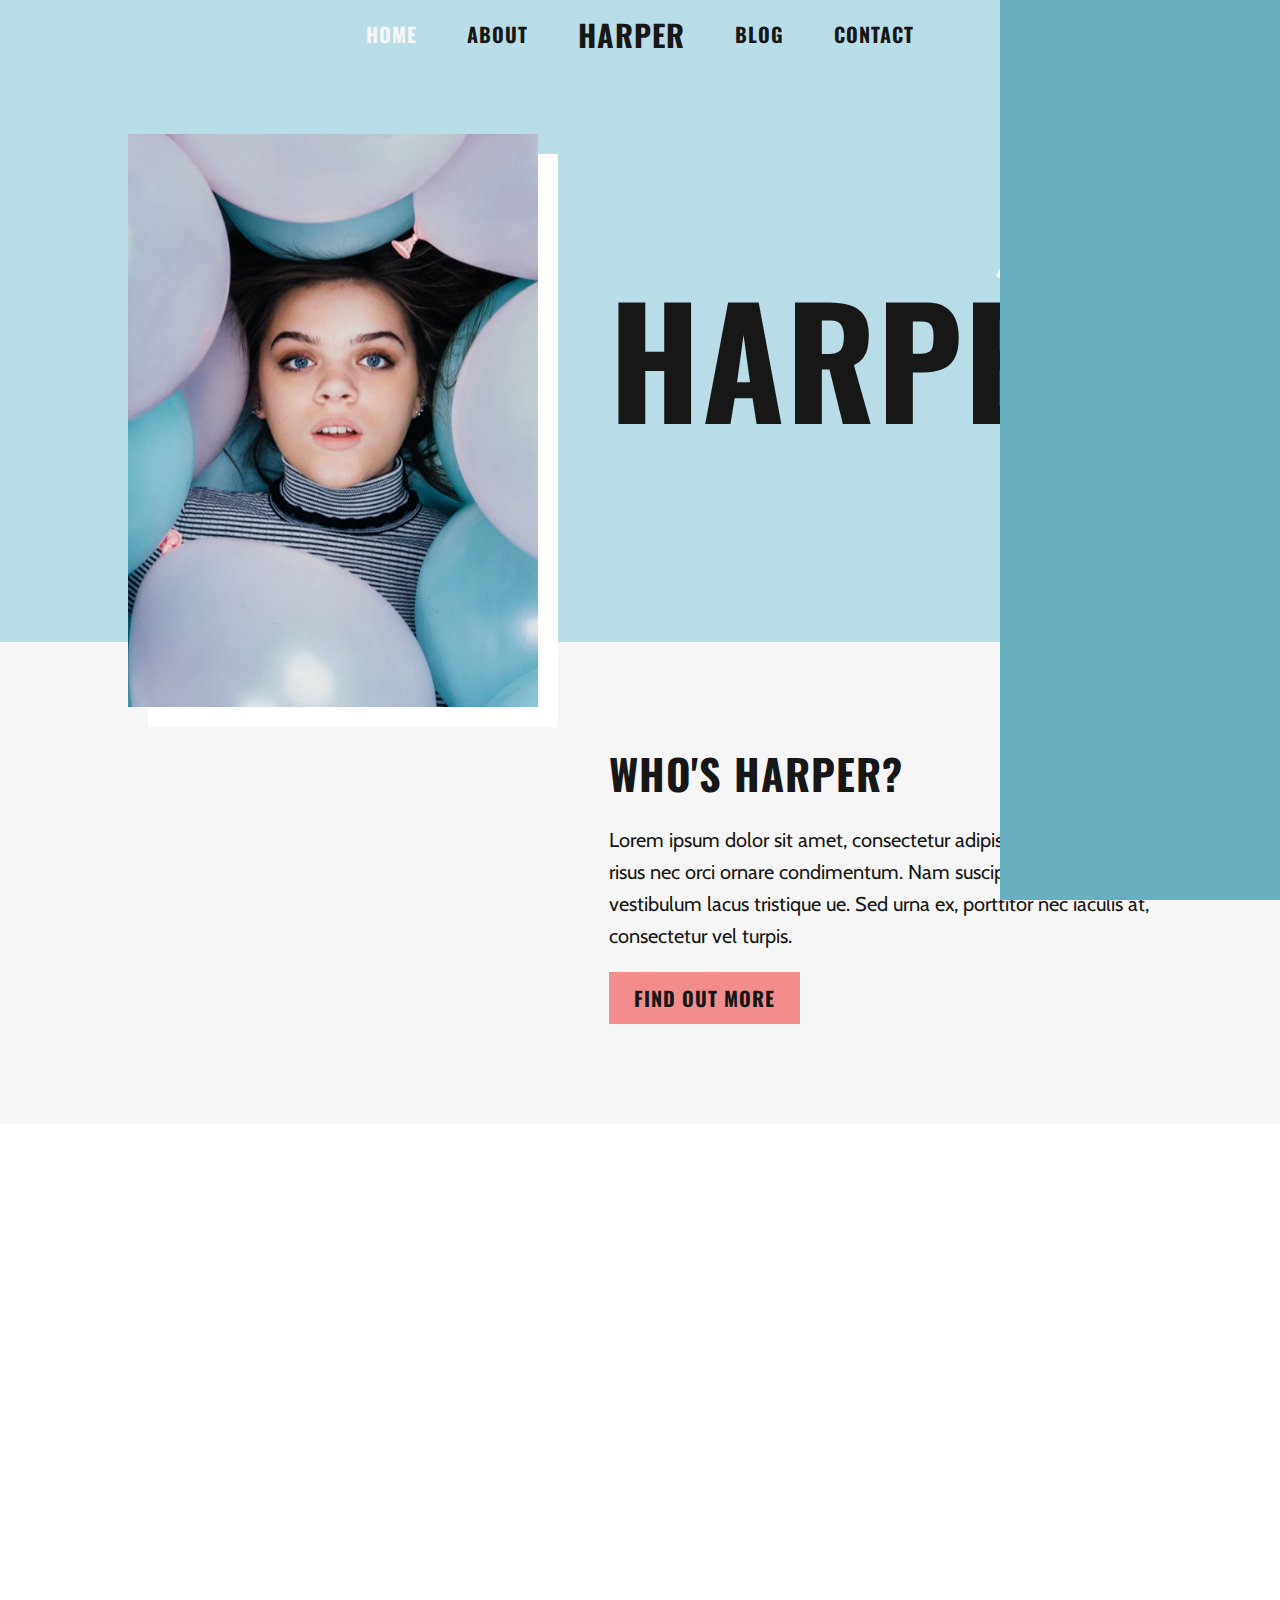
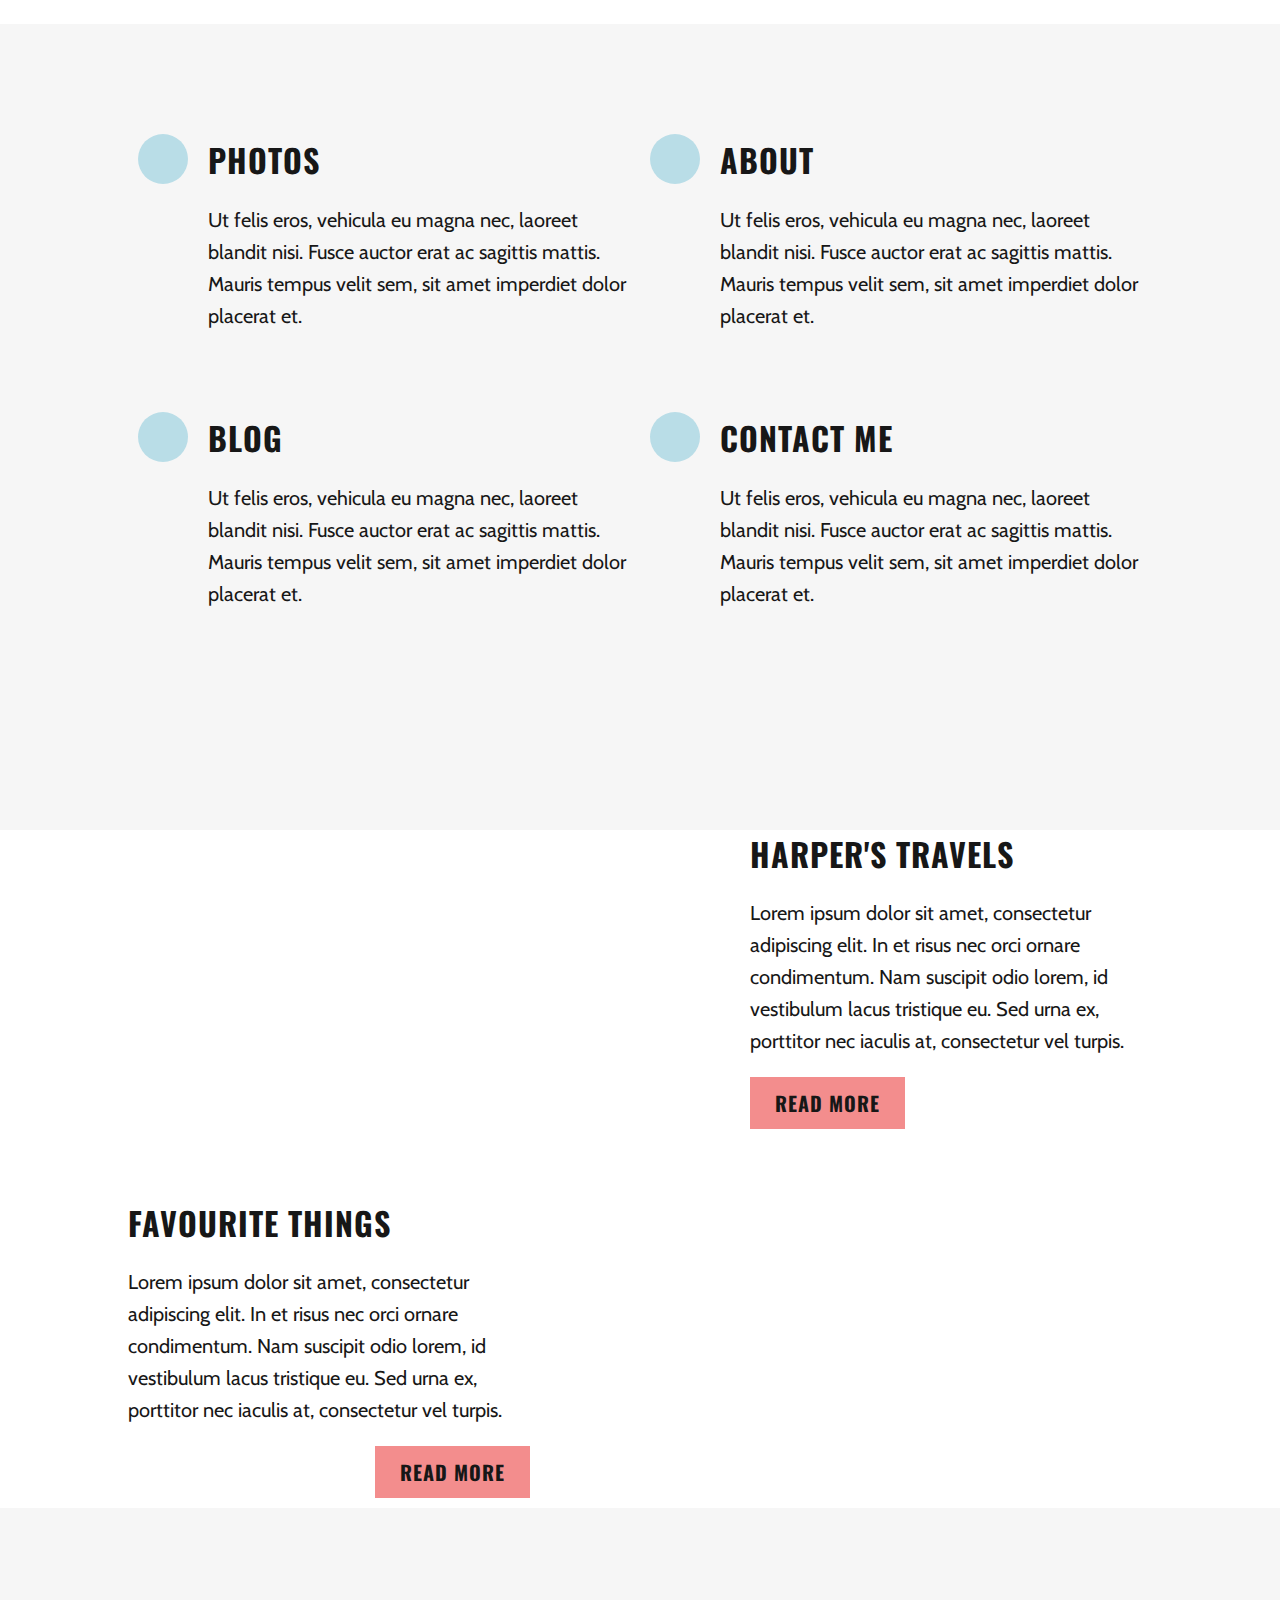
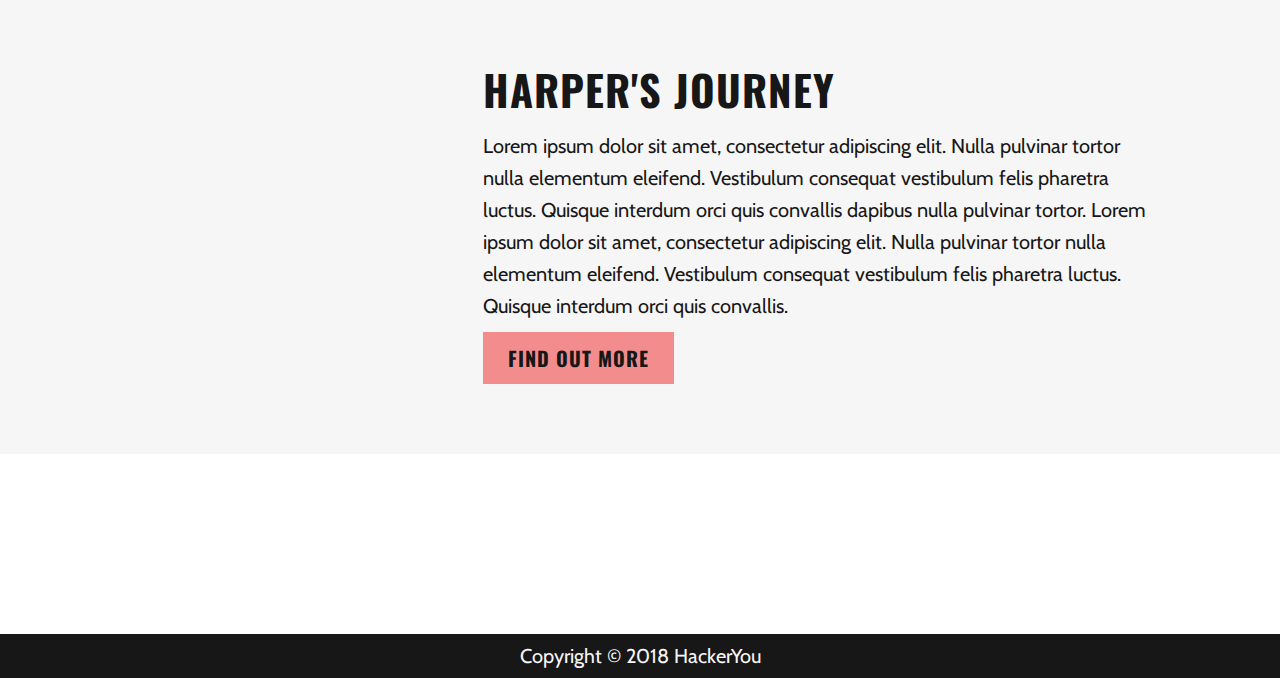
==== commit c72dbf55: "added working hamburger menu for mobile :smile:" ====
--- a/index.html
+++ b/index.html
@@ -15,15 +15,24 @@
   <!-- HEADER BEGINS -->
   <header class="header">
     <nav class="navigation">
-      <!-- <input type="checkbox" id="toggle" name="toggle"> -->
       <ul class="navigation__menu">
         <li class="navigation__item"><a href="" class="navigation__link navigation__link--active">Home</a></li>
         <li class="navigation__item"><a href="" class="navigation__link">About</a></li>
         <li class="navigation__item"><a href="" class="navigation__link"><h2 class="navigation__heading">Harper</h2></a></li>
         <li class="navigation__item"><a href="blog.html" class="navigation__link">Blog</a></li>
         <li class="navigation__item"><a href="contact.html" class="navigation__link">Contact</a></li>
-        <!-- <label for="toggle"><i class="fa fa-bars"></i></label> -->
       </ul>
+      <label for="toggle" class="navigation__toggle-label"><i class="fa fa-bars"></i></label>
+      <input type="checkbox" id="toggle" name="toggle" class="navigation__toggle-input">
+      <div class="navigation__mobile-menu-container">
+        <ul class="navigation__mobile-menu">
+          <li class="navigation__mobile-item"><a href="" class="navigation__mobile-link">Home</a></li>
+          <li class="navigation__mobile-item"><a href="" class="navigation__mobile-link">About</a></li>
+          <li class="navigation__mobile-item"><a href="" class="navigation__mobile-link"><h2 class="navigation__mobile-heading">Harper</h2></a></li>
+          <li class="navigation__mobile-item"><a href="" class="navigation__mobile-link">Blog</a></li>
+          <li class="navigation__mobile-item"><a href="" class="navigation__mobile-link">Contact</a></li>
+        </ul>
+      </div>
     </nav>
     <div class="wrapper">
       <div class="header__main-container">
--- a/styles/style.css
+++ b/styles/style.css
@@ -311,6 +311,67 @@
 
 .navigation__link--active {
   color: #f6f6f6; }
+
+.navigation__toggle-input {
+  display: none; }
+
+.navigation__toggle-label {
+  display: none; }
+
+.navigation__mobile-menu-container {
+  position: fixed;
+  top: 0;
+  bottom: 0;
+  width: 100%;
+  right: -1000px;
+  background: #68b0c1;
+  z-index: 200;
+  -webkit-transition: right 0.5s;
+  -o-transition: right 0.5s;
+  transition: right 0.5s; }
+
+.navigation__mobile-menu {
+  display: -webkit-box;
+  display: -ms-flexbox;
+  display: flex;
+  -webkit-box-orient: vertical;
+  -webkit-box-direction: normal;
+  -ms-flex-direction: column;
+  flex-direction: column;
+  -webkit-box-align: center;
+  -ms-flex-align: center;
+  align-items: center;
+  -webkit-box-pack: justify;
+  -ms-flex-pack: justify;
+  justify-content: space-between;
+  height: 50vh;
+  margin-top: 100px; }
+
+.navigation__mobile-link, .navigation__mobile-heading {
+  font-family: 'Oswald', sans-serif;
+  font-weight: 700;
+  letter-spacing: 1px;
+  text-align: right;
+  line-height: 29px;
+  letter-spacing: 1px;
+  color: #171717;
+  font-size: 40px;
+  font-size: 4rem;
+  margin: 0; }
+
+@media (max-width: 768px) {
+  .navigation__toggle-label {
+    display: block;
+    position: absolute;
+    z-index: 300;
+    font-size: 2rem;
+    top: 25px;
+    right: 50px; }
+  .navigation__toggle-input:checked + .navigation__mobile-menu-container {
+    -webkit-transition: right 0.5s;
+    -o-transition: right 0.5s;
+    transition: right 0.5s;
+    right: 0; } }
 
 .about {
   background: #f6f6f6;
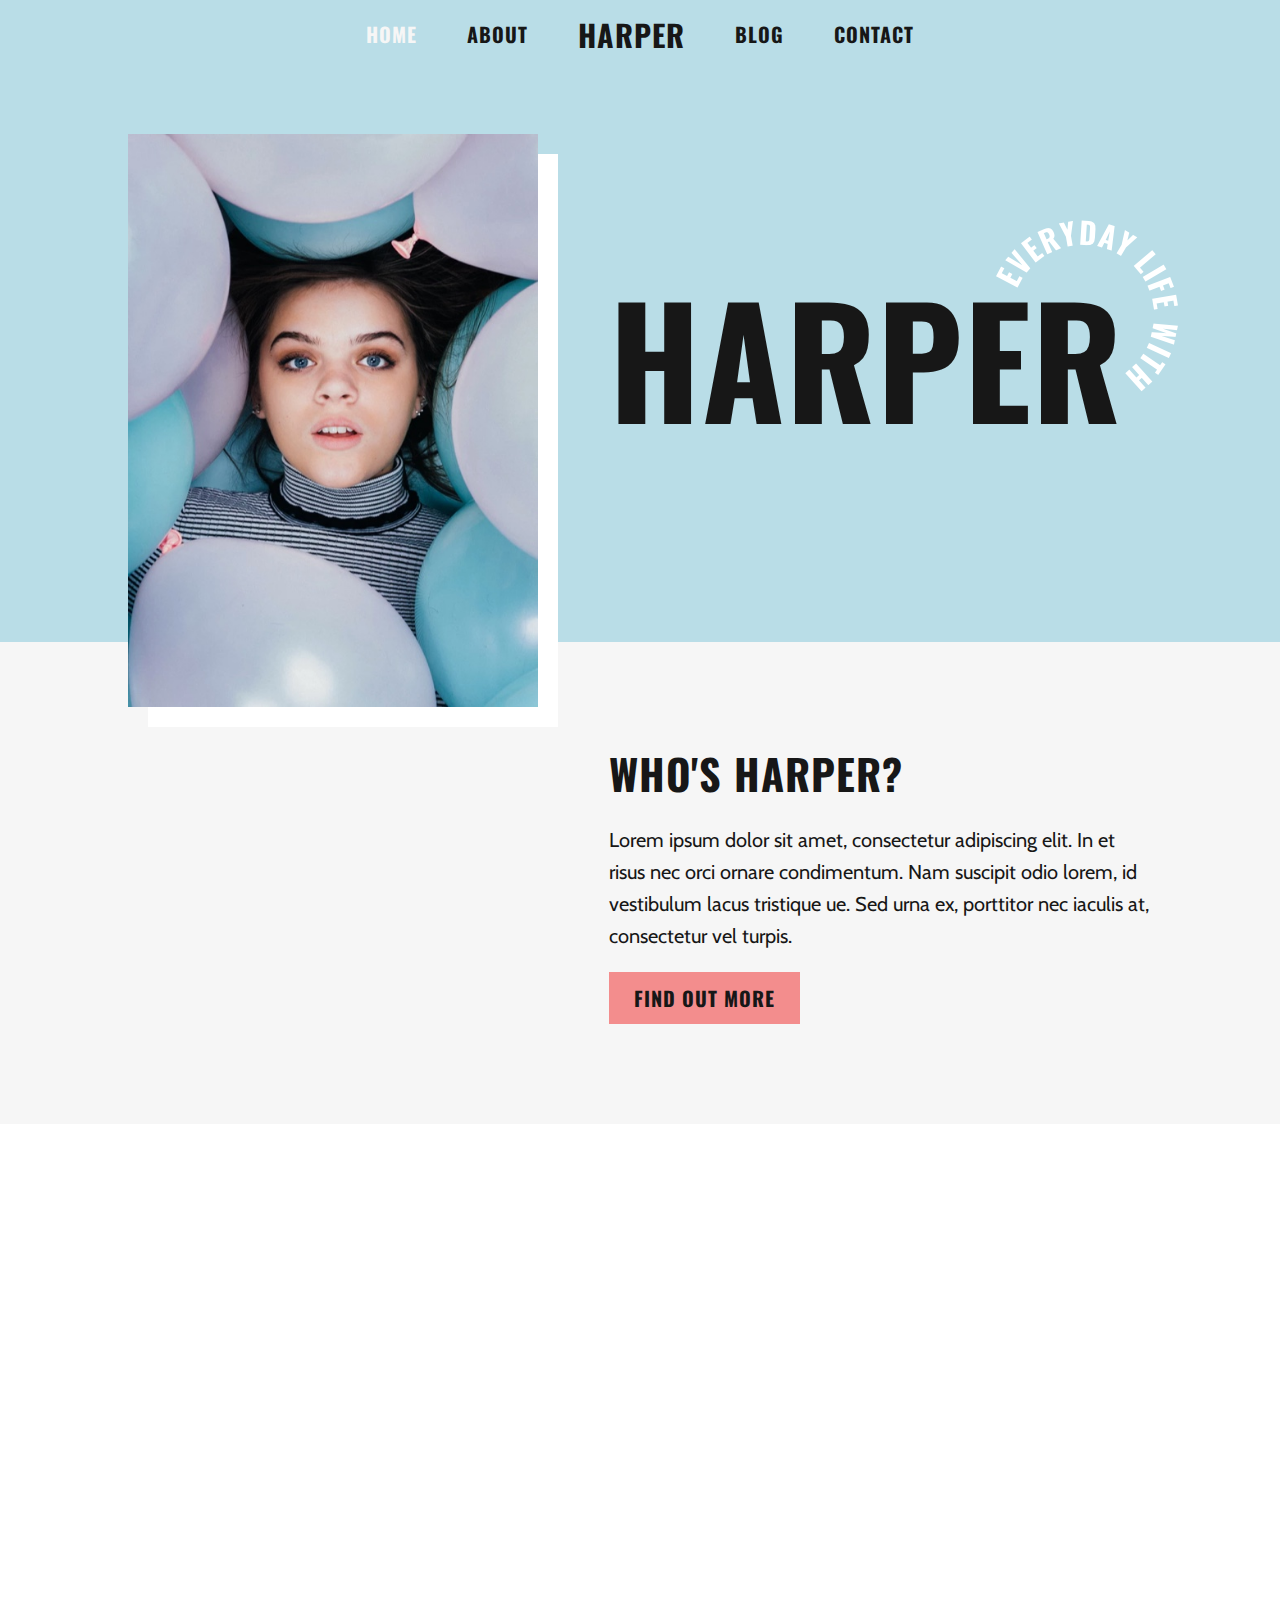
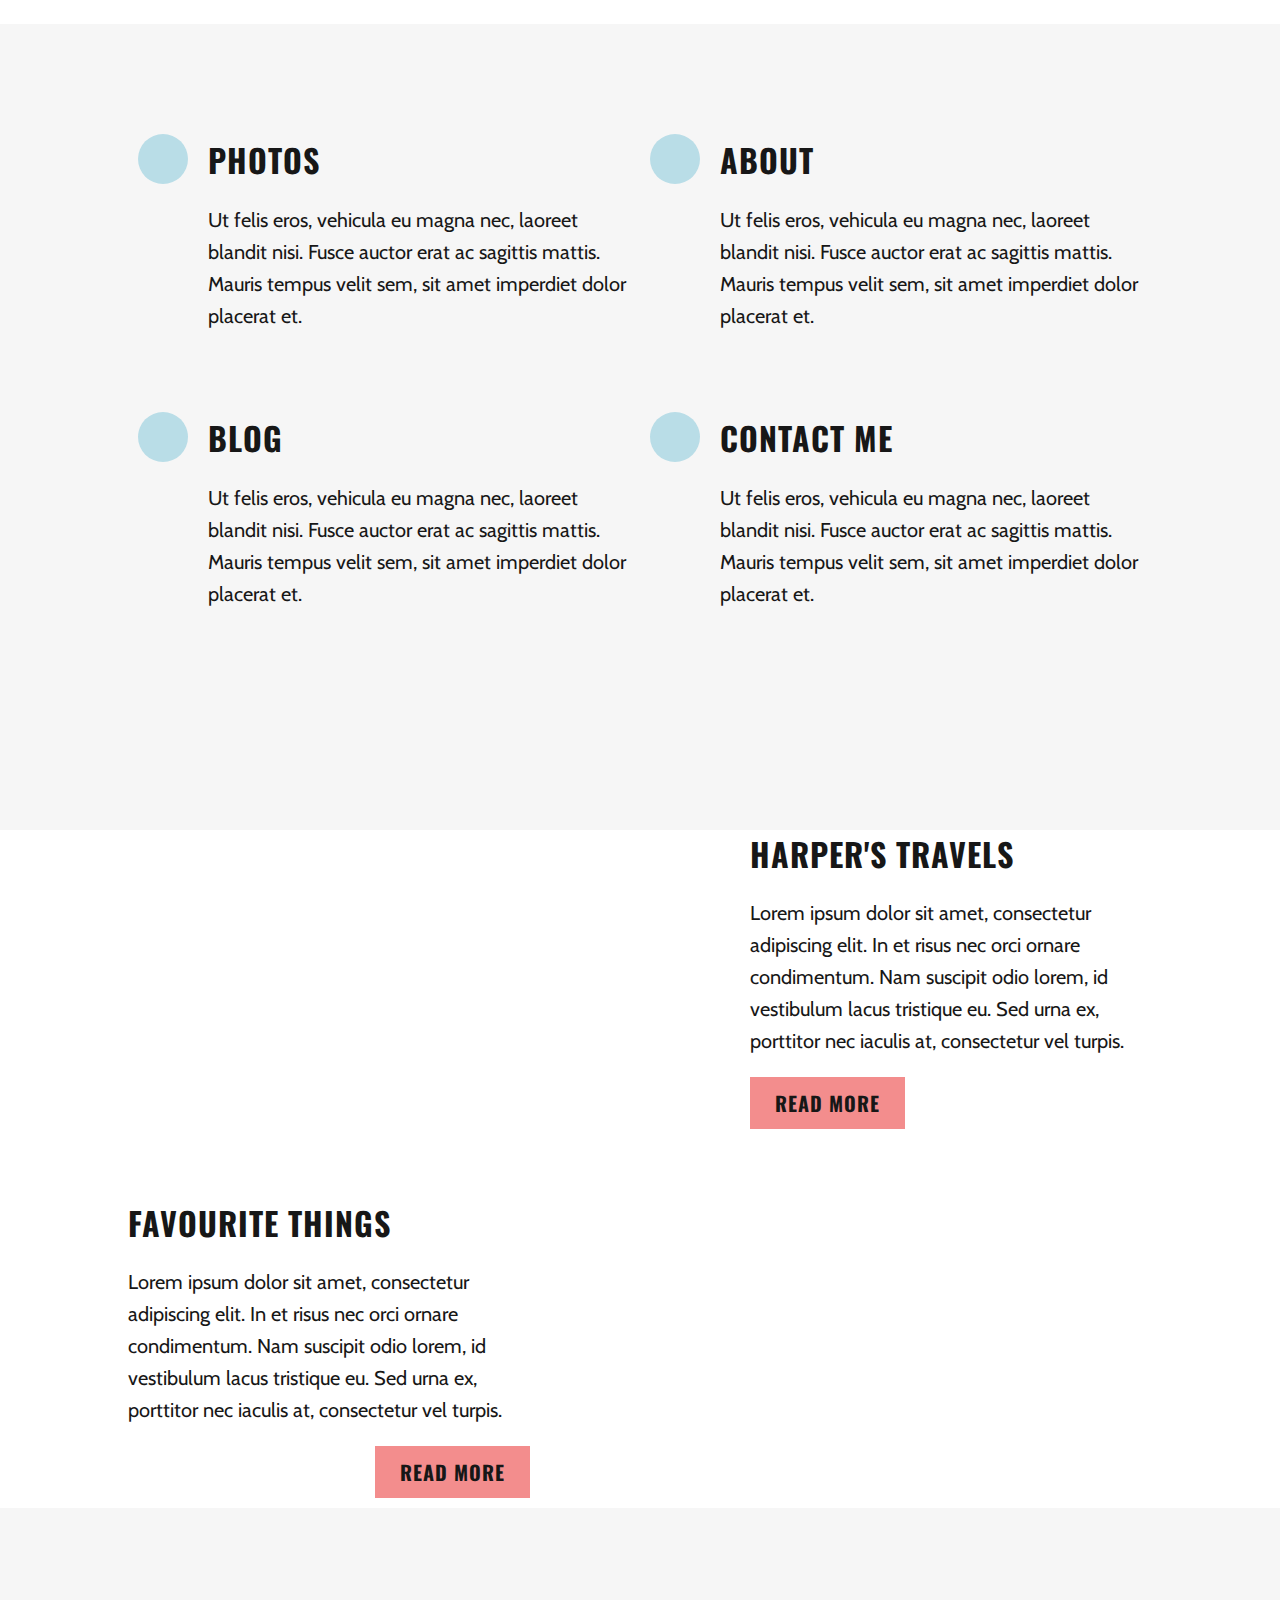
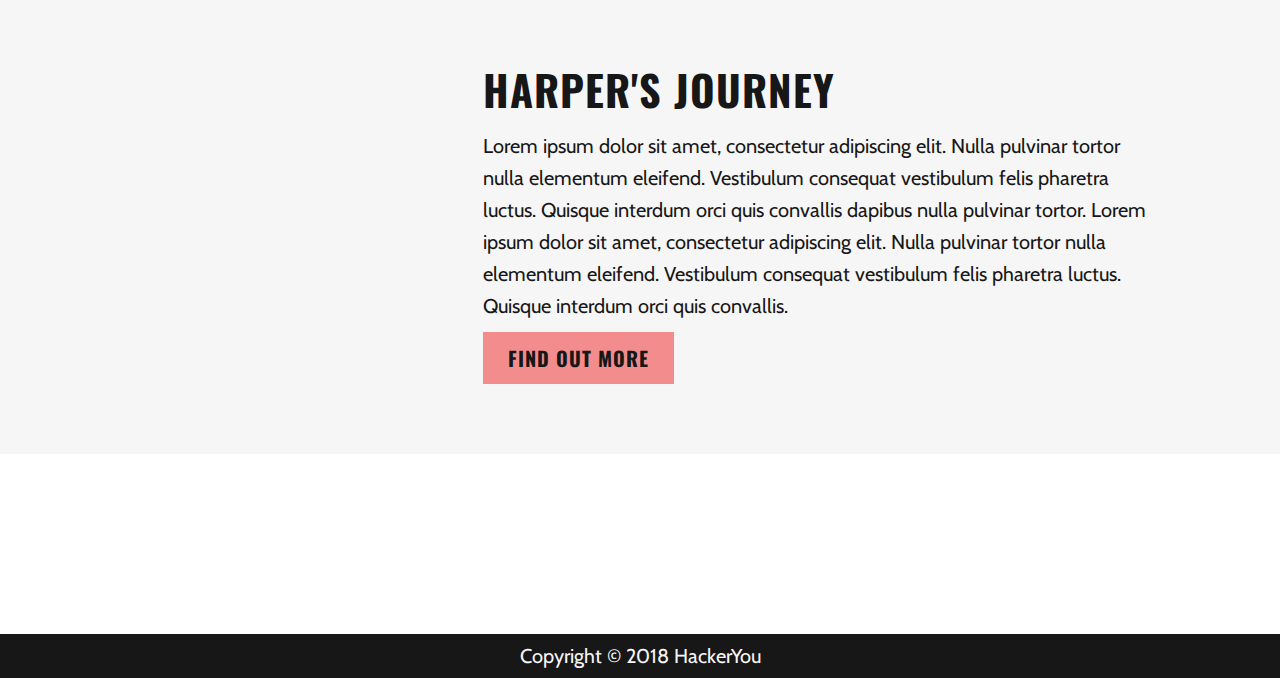
==== commit eb3a9509: "refined mobile menu and added social links" ====
--- a/index.html
+++ b/index.html
@@ -22,15 +22,22 @@
         <li class="navigation__item"><a href="blog.html" class="navigation__link">Blog</a></li>
         <li class="navigation__item"><a href="contact.html" class="navigation__link">Contact</a></li>
       </ul>
+      <input type="checkbox" id="toggle" name="toggle" class="navigation__toggle-input">
       <label for="toggle" class="navigation__toggle-label"><i class="fa fa-bars"></i></label>
-      <input type="checkbox" id="toggle" name="toggle" class="navigation__toggle-input">
       <div class="navigation__mobile-menu-container">
         <ul class="navigation__mobile-menu">
           <li class="navigation__mobile-item"><a href="" class="navigation__mobile-link">Home</a></li>
           <li class="navigation__mobile-item"><a href="" class="navigation__mobile-link">About</a></li>
-          <li class="navigation__mobile-item"><a href="" class="navigation__mobile-link"><h2 class="navigation__mobile-heading">Harper</h2></a></li>
           <li class="navigation__mobile-item"><a href="" class="navigation__mobile-link">Blog</a></li>
           <li class="navigation__mobile-item"><a href="" class="navigation__mobile-link">Contact</a></li>
+          <li class="navigation__mobile-item">
+            <ul class="navigation__mobile-social-menu">
+              <li class="navigation__mobile-social-item"><a href="" class="navigation__mobile-social-link"><i class="fab fa-facebook-f navigation__mobile-social-icon"></i></a></li>
+              <li class="navigation__mobile-social-item"><a href="" class="navigation__mobile-social-link"><i class="fab fa-twitter navigation__mobile-social-icon"></i></a></li>
+              <li class="navigation__mobile-social-item"><a href="" class="navigation__mobile-social-link"><i class="fab fa-linkedin-in navigation__mobile-social-icon"></i></a></li>
+              <li class="navigation__mobile-social-item"><a href="" class="navigation__mobile-social-link"><i class="fab fa-instagram navigation__mobile-social-icon"></i></a></li>
+            </ul>
+          </li>
         </ul>
       </div>
     </nav>
--- a/styles/style.css
+++ b/styles/style.css
@@ -323,7 +323,7 @@
   top: 0;
   bottom: 0;
   width: 100%;
-  right: -1000px;
+  right: -2000px;
   background: #68b0c1;
   z-index: 200;
   -webkit-transition: right 0.5s;
@@ -344,10 +344,12 @@
   -webkit-box-pack: justify;
   -ms-flex-pack: justify;
   justify-content: space-between;
-  height: 50vh;
   margin-top: 100px; }
 
-.navigation__mobile-link, .navigation__mobile-heading {
+.navigation__mobile-item {
+  margin-bottom: 75px; }
+
+.navigation__mobile-link {
   font-family: 'Oswald', sans-serif;
   font-weight: 700;
   letter-spacing: 1px;
@@ -359,19 +361,35 @@
   font-size: 4rem;
   margin: 0; }
 
+.navigation__mobile-social-menu {
+  display: -webkit-box;
+  display: -ms-flexbox;
+  display: flex;
+  -webkit-box-pack: justify;
+  -ms-flex-pack: justify;
+  justify-content: space-between;
+  width: 250px; }
+
+.navigation__mobile-social-icon {
+  font-size: 3rem; }
+
 @media (max-width: 768px) {
+  .navigation__menu {
+    display: none; }
   .navigation__toggle-label {
     display: block;
     position: absolute;
     z-index: 300;
-    font-size: 2rem;
-    top: 25px;
+    font-size: 3rem;
+    top: 20px;
     right: 50px; }
-  .navigation__toggle-input:checked + .navigation__mobile-menu-container {
+  .navigation__toggle-input:checked ~ .navigation__mobile-menu-container {
     -webkit-transition: right 0.5s;
     -o-transition: right 0.5s;
     transition: right 0.5s;
-    right: 0; } }
+    right: 0; }
+  .navigation__toggle-input:checked + .navigation__toggle-label {
+    position: fixed; } }
 
 .about {
   background: #f6f6f6;
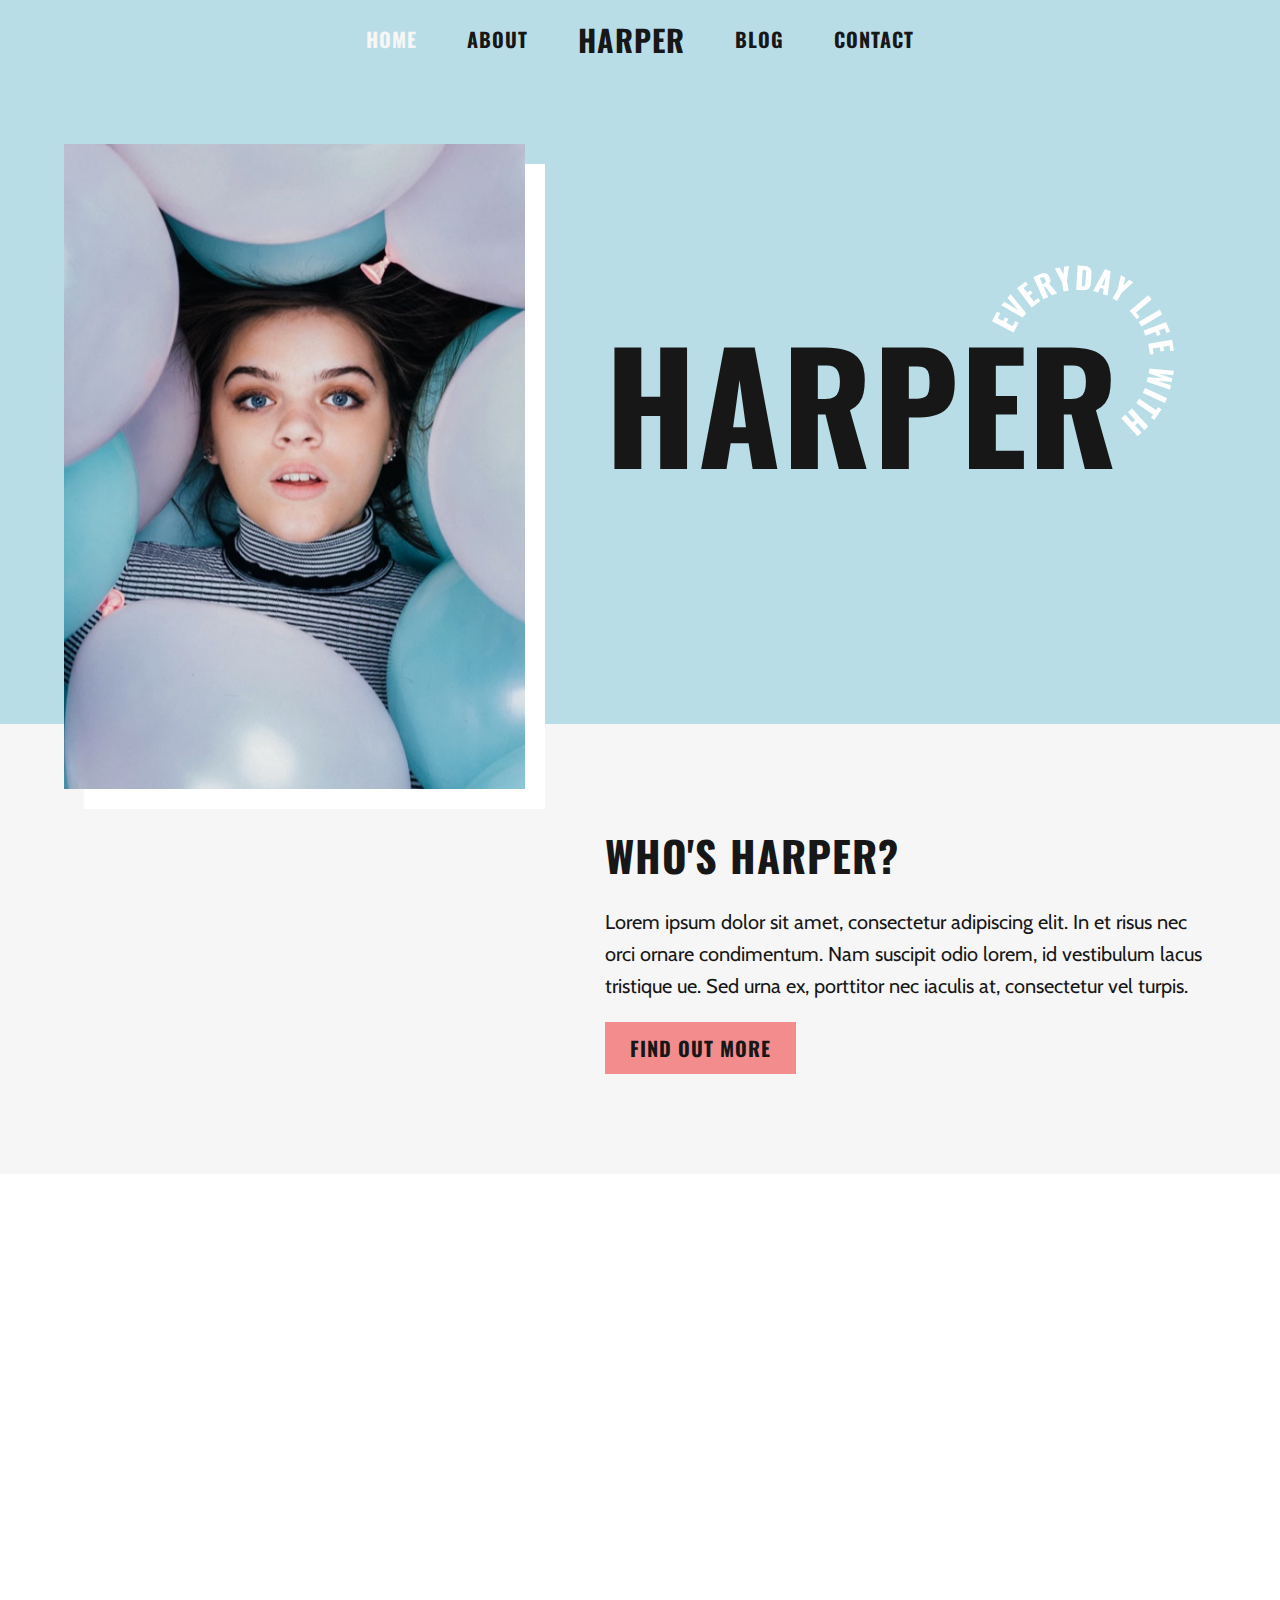
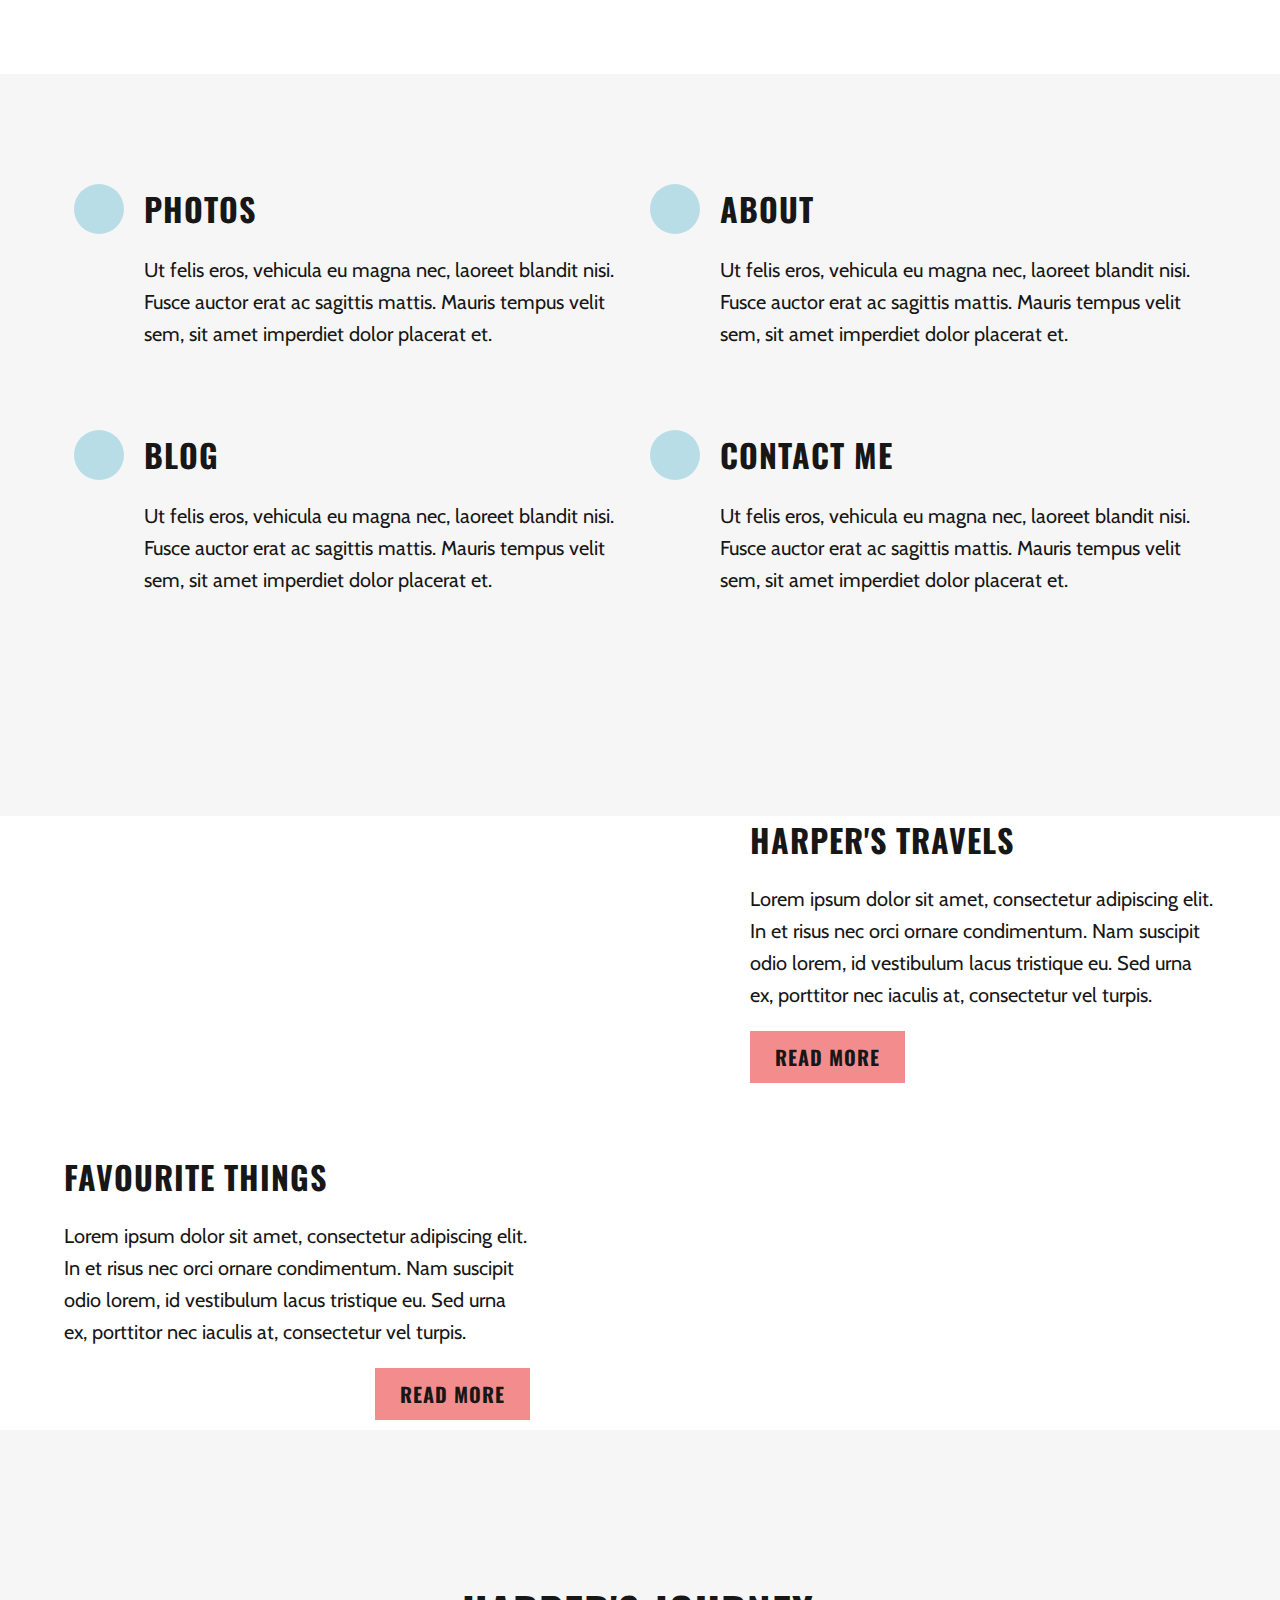
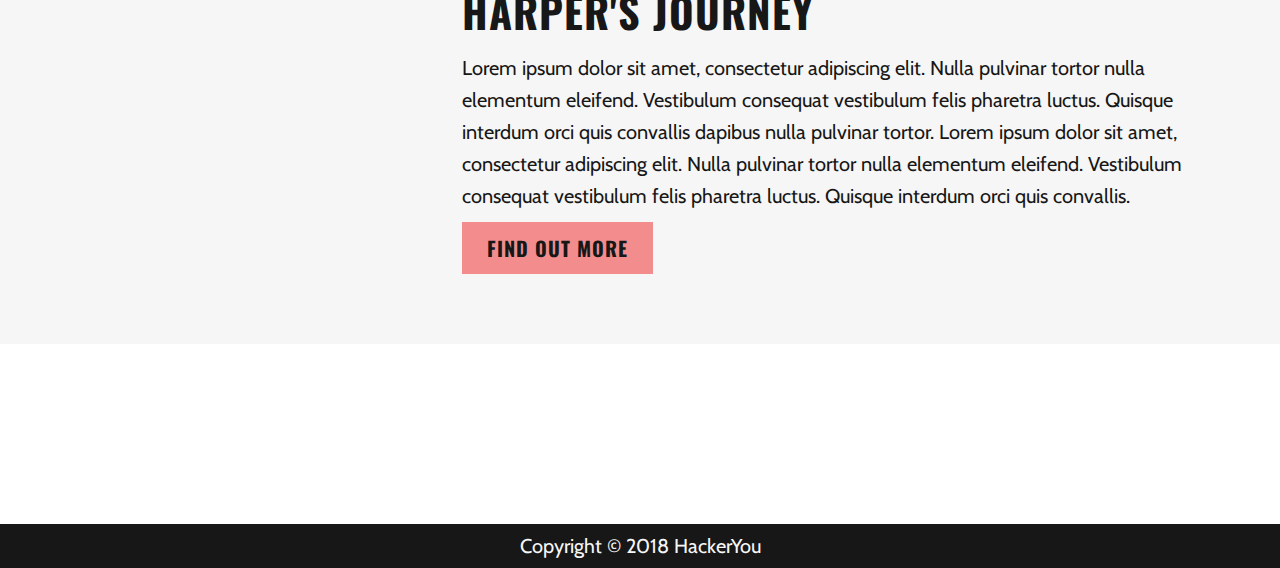
==== commit 4eac4600: "added animate.css" ====
--- a/index.html
+++ b/index.html
@@ -8,34 +8,35 @@
   <link href="https://fonts.googleapis.com/css?family=Cabin|Oswald:700" rel="stylesheet">
   <link rel="stylesheet" href="https://use.fontawesome.com/releases/v5.4.2/css/all.css" integrity="sha384-/rXc/GQVaYpyDdyxK+ecHPVYJSN9bmVFBvjA/9eOB+pb3F2w2N6fc5qB9Ew5yIns" crossorigin="anonymous">
   <link rel="icon" href="./assets/favicon.png" />
+  <link rel="stylesheet" href="https://cdnjs.cloudflare.com/ajax/libs/animate.css/3.7.0/animate.min.css">
   <link rel="stylesheet" href="styles/style.css">
 </head>
 <body>
 
   <!-- HEADER BEGINS -->
-  <header class="header">
-    <nav class="navigation">
-      <ul class="navigation__menu">
-        <li class="navigation__item"><a href="" class="navigation__link navigation__link--active">Home</a></li>
-        <li class="navigation__item"><a href="" class="navigation__link">About</a></li>
-        <li class="navigation__item"><a href="" class="navigation__link"><h2 class="navigation__heading">Harper</h2></a></li>
-        <li class="navigation__item"><a href="blog.html" class="navigation__link">Blog</a></li>
-        <li class="navigation__item"><a href="contact.html" class="navigation__link">Contact</a></li>
+  <header class="header index-header">
+    <nav class="nav">
+      <ul class="nav__menu">
+        <li class="nav__item"><a href="" class="nav__link nav__link--active">Home</a></li>
+        <li class="nav__item"><a href="" class="nav__link">About</a></li>
+        <li class="nav__item"><a href="" class="nav__link"><h2 class="nav__heading">Harper</h2></a></li>
+        <li class="nav__item"><a href="blog.html" class="nav__link">Blog</a></li>
+        <li class="nav__item"><a href="contact.html" class="nav__link">Contact</a></li>
       </ul>
-      <input type="checkbox" id="toggle" name="toggle" class="navigation__toggle-input">
-      <label for="toggle" class="navigation__toggle-label"><i class="fa fa-bars"></i></label>
-      <div class="navigation__mobile-menu-container">
-        <ul class="navigation__mobile-menu">
-          <li class="navigation__mobile-item"><a href="" class="navigation__mobile-link">Home</a></li>
-          <li class="navigation__mobile-item"><a href="" class="navigation__mobile-link">About</a></li>
-          <li class="navigation__mobile-item"><a href="" class="navigation__mobile-link">Blog</a></li>
-          <li class="navigation__mobile-item"><a href="" class="navigation__mobile-link">Contact</a></li>
-          <li class="navigation__mobile-item">
-            <ul class="navigation__mobile-social-menu">
-              <li class="navigation__mobile-social-item"><a href="" class="navigation__mobile-social-link"><i class="fab fa-facebook-f navigation__mobile-social-icon"></i></a></li>
-              <li class="navigation__mobile-social-item"><a href="" class="navigation__mobile-social-link"><i class="fab fa-twitter navigation__mobile-social-icon"></i></a></li>
-              <li class="navigation__mobile-social-item"><a href="" class="navigation__mobile-social-link"><i class="fab fa-linkedin-in navigation__mobile-social-icon"></i></a></li>
-              <li class="navigation__mobile-social-item"><a href="" class="navigation__mobile-social-link"><i class="fab fa-instagram navigation__mobile-social-icon"></i></a></li>
+      <input type="checkbox" id="toggle" name="toggle" class="nav__toggle-input">
+      <label for="toggle" class="nav__toggle-label nav__toggle-label--main-page"><i class="fa fa-bars"></i></label>
+      <div class="nav__mobile-menu-container">
+        <ul class="nav__mobile-menu">
+          <li class="nav__mobile-item"><a href="index.html" class="nav__mobile-link">Home</a></li>
+          <li class="nav__mobile-item"><a href="" class="nav__mobile-link">About</a></li>
+          <li class="nav__mobile-item"><a href="blog.html" class="nav__mobile-link">Blog</a></li>
+          <li class="nav__mobile-item"><a href="contact.html" class="nav__mobile-link">Contact</a></li>
+          <li class="nav__mobile-item">
+            <ul class="nav__mobile-social-menu">
+              <li class="nav__mobile-social-item"><a href="" class="nav__mobile-social-link"><i class="fab fa-facebook-f nav__mobile-social-icon"></i></a></li>
+              <li class="nav__mobile-social-item"><a href="" class="nav__mobile-social-link"><i class="fab fa-twitter nav__mobile-social-icon"></i></a></li>
+              <li class="nav__mobile-social-item"><a href="" class="nav__mobile-social-link"><i class="fab fa-linkedin-in nav__mobile-social-icon"></i></a></li>
+              <li class="nav__mobile-social-item"><a href="" class="nav__mobile-social-link"><i class="fab fa-instagram nav__mobile-social-icon"></i></a></li>
             </ul>
           </li>
         </ul>
@@ -47,7 +48,7 @@
           <img src="./assets/home-image-1.jpg" class="header__image" alt="">
         </div>
         <div class="header__content-container">
-          <h1 class="header__heading-large">Harper</h1>
+          <h1 class="header__heading-large animated fadeInDown">Harper</h1>
         </div>
       </div>
     </div>
--- a/styles/style.css
+++ b/styles/style.css
@@ -147,7 +147,7 @@
 
 .wrapper {
   max-width: 1280px;
-  width: 80%;
+  width: 90%;
   margin: 0 auto; }
 
 html {
@@ -248,7 +248,8 @@
     background-repeat: no-repeat;
     background-size: cover;
     top: -90px;
-    right: -55px; }
+    right: -55px;
+    display: inline-block; }
   @media (max-width: 1084px) {
     .header__heading-large {
       font-family: 'Oswald', sans-serif;
@@ -275,121 +276,157 @@
       font-size: 100px;
       font-size: 10rem; }
     .header__heading-large::after {
-      width: 120.8px;
-      height: 113.7px;
+      width: 116.48px;
+      height: 110.08px;
       top: -45px;
       right: -35px; } }
   @media (max-width: 768px) {
-    .header__main-container {
-      -webkit-box-orient: vertical;
-      -webkit-box-direction: reverse;
-      -ms-flex-direction: column-reverse;
-      flex-direction: column-reverse;
-      -webkit-box-align: center;
-      -ms-flex-align: center;
-      align-items: center; }
+    .header {
+      height: 90vh;
+      background: -webkit-gradient(linear, left top, left bottom, from(rgba(33, 33, 33, 0.2)), to(rgba(33, 33, 33, 0.2))), url(../assets/home-image-1.jpg);
+      background: -webkit-linear-gradient(rgba(33, 33, 33, 0.2), rgba(33, 33, 33, 0.2)), url(../assets/home-image-1.jpg);
+      background: -o-linear-gradient(rgba(33, 33, 33, 0.2), rgba(33, 33, 33, 0.2)), url(../assets/home-image-1.jpg);
+      background: linear-gradient(rgba(33, 33, 33, 0.2), rgba(33, 33, 33, 0.2)), url(../assets/home-image-1.jpg);
+      background-position: center top;
+      background-size: cover; }
+      .header__main-container {
+        -webkit-box-pack: end;
+        -ms-flex-pack: end;
+        justify-content: flex-end; }
+      .header__content-container {
+        width: 90%;
+        margin: 0 auto;
+        -webkit-box-pack: end;
+        -ms-flex-pack: end;
+        justify-content: flex-end; }
+      .header__image-container {
+        display: none; }
+      .header__heading-large {
+        color: #f6f6f6; } }
+  @media (max-width: 480px) {
     .header__content-container {
       -webkit-box-pack: center;
       -ms-flex-pack: center;
       justify-content: center; }
     .header__heading-large {
-      margin-bottom: 0; } }
-
-.navigation__menu {
-  display: -webkit-box;
-  display: -ms-flexbox;
-  display: flex;
-  -webkit-box-pack: center;
-  -ms-flex-pack: center;
-  justify-content: center;
-  -webkit-box-align: center;
-  -ms-flex-align: center;
-  align-items: center; }
-
-.navigation__item {
-  margin: 0 25px; }
-
-.navigation__link--active {
-  color: #f6f6f6; }
-
-.navigation__toggle-input {
-  display: none; }
-
-.navigation__toggle-label {
-  display: none; }
-
-.navigation__mobile-menu-container {
-  position: fixed;
-  top: 0;
-  bottom: 0;
-  width: 100%;
-  right: -2000px;
-  background: #68b0c1;
-  z-index: 200;
-  -webkit-transition: right 0.5s;
-  -o-transition: right 0.5s;
-  transition: right 0.5s; }
-
-.navigation__mobile-menu {
-  display: -webkit-box;
-  display: -ms-flexbox;
-  display: flex;
-  -webkit-box-orient: vertical;
-  -webkit-box-direction: normal;
-  -ms-flex-direction: column;
-  flex-direction: column;
-  -webkit-box-align: center;
-  -ms-flex-align: center;
-  align-items: center;
-  -webkit-box-pack: justify;
-  -ms-flex-pack: justify;
-  justify-content: space-between;
-  margin-top: 100px; }
-
-.navigation__mobile-item {
-  margin-bottom: 75px; }
-
-.navigation__mobile-link {
-  font-family: 'Oswald', sans-serif;
-  font-weight: 700;
-  letter-spacing: 1px;
-  text-align: right;
-  line-height: 29px;
-  letter-spacing: 1px;
-  color: #171717;
-  font-size: 40px;
-  font-size: 4rem;
-  margin: 0; }
-
-.navigation__mobile-social-menu {
-  display: -webkit-box;
-  display: -ms-flexbox;
-  display: flex;
-  -webkit-box-pack: justify;
-  -ms-flex-pack: justify;
-  justify-content: space-between;
-  width: 250px; }
-
-.navigation__mobile-social-icon {
-  font-size: 3rem; }
-
-@media (max-width: 768px) {
-  .navigation__menu {
+      font-family: 'Oswald', sans-serif;
+      font-weight: 700;
+      line-height: 92px;
+      letter-spacing: 1px;
+      text-transform: uppercase;
+      color: #171717;
+      font-size: 80px;
+      font-size: 8rem;
+      color: #f6f6f6; }
+    .header__heading-large::after {
+      width: 93.184px;
+      height: 88.064px;
+      top: -30px;
+      right: -25px; } }
+
+.nav {
+  background: #b9dde7; }
+  .nav__menu {
+    display: -webkit-box;
+    display: -ms-flexbox;
+    display: flex;
+    -webkit-box-pack: center;
+    -ms-flex-pack: center;
+    justify-content: center;
+    -webkit-box-align: center;
+    -ms-flex-align: center;
+    align-items: center; }
+  .nav__item {
+    margin: 0 25px; }
+  .nav__link--active {
+    color: #f6f6f6; }
+  .nav__toggle-input {
     display: none; }
-  .navigation__toggle-label {
-    display: block;
-    position: absolute;
-    z-index: 300;
-    font-size: 3rem;
-    top: 20px;
-    right: 50px; }
-  .navigation__toggle-input:checked ~ .navigation__mobile-menu-container {
-    -webkit-transition: right 0.5s;
-    -o-transition: right 0.5s;
-    transition: right 0.5s;
-    right: 0; }
-  .navigation__toggle-input:checked + .navigation__toggle-label {
-    position: fixed; } }
+  .nav__toggle-label {
+    display: none; }
+  .nav__mobile-menu-container {
+    position: fixed;
+    top: 0;
+    bottom: 0;
+    width: 100%;
+    right: -1000px;
+    background: #68b0c1;
+    z-index: 200;
+    display: none;
+    -webkit-transition: right 0.3s, color 0.3s;
+    -o-transition: right 0.3s, color 0.3s;
+    transition: right 0.3s, color 0.3s; }
+  .nav__mobile-menu {
+    display: -webkit-box;
+    display: -ms-flexbox;
+    display: flex;
+    -webkit-box-orient: vertical;
+    -webkit-box-direction: normal;
+    -ms-flex-direction: column;
+    flex-direction: column;
+    -webkit-box-align: center;
+    -ms-flex-align: center;
+    align-items: center;
+    -webkit-box-pack: justify;
+    -ms-flex-pack: justify;
+    justify-content: space-between;
+    margin-top: 100px; }
+  .nav__mobile-item {
+    margin-bottom: 75px; }
+  .nav__mobile-link {
+    font-family: 'Oswald', sans-serif;
+    font-weight: 700;
+    letter-spacing: 1px;
+    text-align: right;
+    line-height: 29px;
+    letter-spacing: 1px;
+    color: #171717;
+    font-size: 40px;
+    font-size: 4rem;
+    margin: 0; }
+  .nav__mobile-social-menu {
+    display: -webkit-box;
+    display: -ms-flexbox;
+    display: flex;
+    -webkit-box-pack: justify;
+    -ms-flex-pack: justify;
+    justify-content: space-between;
+    width: 250px; }
+  .nav__mobile-social-icon {
+    font-size: 3rem; }
+  @media (max-width: 768px) {
+    .nav {
+      position: static; }
+      .nav__menu {
+        display: none; }
+      .nav__toggle-label {
+        display: block;
+        position: absolute;
+        z-index: 300;
+        font-size: 3rem;
+        top: 20px;
+        left: 20px; }
+      .nav__mobile-menu-container {
+        z-index: 200;
+        display: block;
+        position: fixed; }
+      .nav__toggle-label--main-page {
+        color: #f6f6f6; }
+      .nav__toggle-input:checked ~ .nav__mobile-menu-container {
+        -webkit-transition: right 0.3s, color 0.3s;
+        -o-transition: right 0.3s, color 0.3s;
+        transition: right 0.3s, color 0.3s;
+        right: 0; }
+      .nav__toggle-input:checked + .nav__toggle-label {
+        position: fixed;
+        color: #171717; } }
+  @media (max-width: 480px) {
+    .nav__mobile-menu {
+      margin-top: 55px; }
+    .nav__mobile-link {
+      font-size: 3.2rem; }
+    .nav__mobile-social-icon {
+      font-size: 2.5rem; } }
 
 .about {
   background: #f6f6f6;
@@ -427,7 +464,7 @@
   @media (max-width: 768px) {
     .about {
       margin-bottom: 300px;
-      padding: 120px 0 50px 0; }
+      padding: 50px 0; }
       .about .wrapper {
         display: block; }
       .about__content {
@@ -510,6 +547,9 @@
       .extra-links__item {
         width: 100%;
         margin-bottom: 30px; } }
+  @media (max-width: 500px) {
+    .extra-links__text {
+      display: none; } }
 
 .blog {
   padding-bottom: 10px; }
@@ -572,6 +612,10 @@
     color: #171717;
     font-size: 32px;
     font-size: 3.2rem; }
+  @media (max-width: 1100px) {
+    .blog__content {
+      padding-left: 20px;
+      padding-right: 20px; } }
   @media (max-width: 768px) {
     .blog__container {
       display: block; }
@@ -583,6 +627,10 @@
       margin-bottom: 40px; }
     .blog__content-upper {
       padding: 35px 0 25px 110px; } }
+  @media (max-width: 500px) {
+    .blog__content {
+      padding-left: 0;
+      padding-right: 0; } }
 
 .additional {
   padding-top: 150px;
@@ -650,7 +698,11 @@
         width: 50%; }
       .additional__content-container {
         width: 100%;
-        padding-top: 60px; } }
+        padding-top: 60px;
+        margin-left: 0; } }
+  @media (max-width: 480px) {
+    .additional__image-container {
+      width: 100%; } }
 
 .gallery {
   padding: 90px 0; }
@@ -666,6 +718,17 @@
   @media (max-width: 768px) {
     .gallery {
       padding: 50px 0; } }
+  @media (max-width: 480px) {
+    .gallery__container {
+      -webkit-box-orient: vertical;
+      -webkit-box-direction: normal;
+      -ms-flex-direction: column;
+      flex-direction: column; }
+    .gallery__item {
+      width: 100%;
+      margin-bottom: 15px; }
+    .gallery__item:last-child {
+      margin-bottom: 0; } }
 
 .footer {
   background: #171717; }
@@ -703,11 +766,9 @@
     position: relative;
     bottom: -30px;
     z-index: 100; }
-
-.navigation {
-  background: #b9dde7; }
-  .navigation__heading {
-    margin: 20px 0; }
+  @media (max-width: 768px) {
+    .secondary-header {
+      height: 30vh; } }
 
 .blog-container {
   padding: 90px 0;
@@ -812,6 +873,63 @@
       width: 86%; }
     .blog-container__main .comments__date, .blog-container__main .comments__text {
       margin: 0; }
+  @media (max-width: 768px) {
+    .blog-container {
+      padding: 50px 0; }
+      .blog-container .wrapper {
+        -webkit-box-orient: vertical;
+        -webkit-box-direction: reverse;
+        -ms-flex-direction: column-reverse;
+        flex-direction: column-reverse; }
+      .blog-container__aside {
+        display: -webkit-box;
+        display: -ms-flexbox;
+        display: flex;
+        -webkit-box-pack: justify;
+        -ms-flex-pack: justify;
+        justify-content: space-between;
+        -webkit-box-align: start;
+        -ms-flex-align: start;
+        align-items: flex-start;
+        width: 100%; }
+        .blog-container__aside .about {
+          width: 40%; }
+        .blog-container__aside .recent-posts {
+          width: 55%; }
+      .blog-container__main {
+        width: 100%;
+        margin-bottom: 50px; } }
+  @media (max-width: 480px) {
+    .blog-container {
+      padding: 45px 0 20px 0; }
+      .blog-container .featured-post, .blog-container .comments__container {
+        padding: 20px; }
+      .blog-container .comments__container {
+        -webkit-box-orient: vertical;
+        -webkit-box-direction: normal;
+        -ms-flex-direction: column;
+        flex-direction: column; }
+      .blog-container .comments__avatar {
+        width: 30%;
+        margin-bottom: 20px; }
+      .blog-container .comments__date {
+        margin-bottom: 10px; }
+      .blog-container__aside {
+        -webkit-box-orient: vertical;
+        -webkit-box-direction: normal;
+        -ms-flex-direction: column;
+        flex-direction: column; }
+        .blog-container__aside .about {
+          display: -webkit-box;
+          display: -ms-flexbox;
+          display: flex;
+          -webkit-box-orient: vertical;
+          -webkit-box-direction: normal;
+          -ms-flex-direction: column;
+          flex-direction: column; }
+        .blog-container__aside .about, .blog-container__aside .recent-posts {
+          width: 100%;
+          padding: 20px; } }
 
 .form {
   display: -webkit-box;
@@ -854,16 +972,32 @@
   .form__comment, .form__message {
     padding: 38px;
     margin: 20px 0;
-    height: 300px; }
+    height: 300px;
+    resize: none; }
+  @media (max-width: 480px) {
+    .form__top {
+      -webkit-box-orient: vertical;
+      -webkit-box-direction: normal;
+      -ms-flex-direction: column;
+      flex-direction: column; }
+    .form__name, .form__email {
+      width: 100%; }
+    .form__name {
+      margin-bottom: 20px; }
+    .form__name, .form__email, .form__comment, .form__message {
+      padding: 20px; } }
 
 .contact-header {
   background: url(../assets/contact-image-1.jpg);
   background-position: bottom; }
 
-.contact-main {
+.contact {
   padding: 90px 0;
   background: #f6f6f6; }
-  .contact-main .wrapper {
+  @media (max-width: 420px) {
+    .contact {
+      padding: 45px 0 20px 0; } }
+  .contact .wrapper {
     display: -webkit-box;
     display: -ms-flexbox;
     display: flex;
@@ -873,53 +1007,147 @@
     -webkit-box-align: start;
     -ms-flex-align: start;
     align-items: flex-start; }
-  .contact-main .socials {
-    width: 30%;
-    padding: 40px 30px;
-    display: -webkit-box;
-    display: -ms-flexbox;
-    display: flex;
-    -webkit-box-orient: vertical;
-    -webkit-box-direction: normal;
-    -ms-flex-direction: column;
-    flex-direction: column;
-    -webkit-box-align: start;
-    -ms-flex-align: start;
-    align-items: flex-start;
-    background: white; }
-    .contact-main .socials__menu {
-      display: -webkit-box;
-      display: -ms-flexbox;
-      display: flex;
-      -webkit-box-pack: justify;
-      -ms-flex-pack: justify;
-      justify-content: space-between;
-      width: 66.66%; }
-    .contact-main .socials__icon {
+    @media (max-width: 768px) {
+      .contact .wrapper {
+        -webkit-box-align: stretch;
+        -ms-flex-align: stretch;
+        align-items: stretch; } }
+    @media (max-width: 420px) {
+      .contact .wrapper {
+        -webkit-box-orient: vertical;
+        -webkit-box-direction: reverse;
+        -ms-flex-direction: column-reverse;
+        flex-direction: column-reverse; } }
+
+.contact-sidebar {
+  width: 30%;
+  padding: 40px 30px;
+  display: -webkit-box;
+  display: -ms-flexbox;
+  display: flex;
+  -webkit-box-orient: vertical;
+  -webkit-box-direction: normal;
+  -ms-flex-direction: column;
+  flex-direction: column;
+  -ms-flex-pack: distribute;
+  justify-content: space-around;
+  background: white; }
+  .contact-sidebar .socials {
+    display: -webkit-box;
+    display: -ms-flexbox;
+    display: flex;
+    -webkit-box-pack: justify;
+    -ms-flex-pack: justify;
+    justify-content: space-between;
+    width: 66.66%; }
+    .contact-sidebar .socials__icon {
       font-size: 3rem;
-      color: #227284; }
-    .contact-main .socials__email {
-      font-family: 'Oswald', sans-serif;
-      font-weight: 700;
-      letter-spacing: 1px;
-      text-transform: uppercase;
-      margin: 0;
-      color: #171717;
-      font-size: 24px;
-      font-size: 2.4rem;
-      text-transform: none;
-      margin: 25px 0; }
-    .contact-main .socials__phone, .contact-main .socials__address {
-      font-family: 'Cabin', sans-serif;
-      font-weight: 400;
-      line-height: 32px;
-      color: #171717;
-      font-size: 20px;
-      font-size: 2rem;
-      font-weight: 400;
-      text-align: left;
-      text-transform: none; }
-    .contact-main .socials__city-prov, .contact-main .socials__postal-code {
-      margin: 0; }
-  .contact-main .contact {
-    width: 66.66%; }
+      color: #227284;
+      margin-right: 15px; }
+  .contact-sidebar .contact-info__item:first-child {
+    margin: 25px 0; }
+  .contact-sidebar .contact-info__email {
+    font-family: 'Oswald', sans-serif;
+    font-weight: 700;
+    letter-spacing: 1px;
+    text-transform: uppercase;
+    margin: 0;
+    color: #171717;
+    font-size: 24px;
+    font-size: 2.4rem;
+    text-transform: none; }
+  .contact-sidebar .contact-info__phone, .contact-sidebar .contact-info__address {
+    font-family: 'Cabin', sans-serif;
+    font-weight: 400;
+    line-height: 32px;
+    color: #171717;
+    font-size: 20px;
+    font-size: 2rem;
+    font-weight: 400;
+    text-align: left;
+    text-transform: none; }
+  .contact-sidebar .contact-info__city-prov, .contact-sidebar .contact-info__postal-code {
+    margin: 0; }
+  .contact-sidebar .contact-info__item--mobile {
+    display: none; }
+  @media (max-width: 768px) {
+    .contact-sidebar {
+      width: 15%;
+      -webkit-box-align: stretch;
+      -ms-flex-align: stretch;
+      align-items: stretch; }
+      .contact-sidebar .socials {
+        width: 100%;
+        -webkit-box-orient: vertical;
+        -webkit-box-direction: normal;
+        -ms-flex-direction: column;
+        flex-direction: column;
+        -webkit-box-align: center;
+        -ms-flex-align: center;
+        align-items: center; }
+        .contact-sidebar .socials__item {
+          margin-bottom: 15px; }
+        .contact-sidebar .socials__icon {
+          margin-right: 0; }
+      .contact-sidebar .contact-info {
+        width: 100%;
+        display: -webkit-box;
+        display: -ms-flexbox;
+        display: flex;
+        -webkit-box-orient: vertical;
+        -webkit-box-direction: normal;
+        -ms-flex-direction: column;
+        flex-direction: column;
+        -webkit-box-align: center;
+        -ms-flex-align: center;
+        align-items: center; }
+        .contact-sidebar .contact-info__item {
+          display: none; }
+        .contact-sidebar .contact-info__item--mobile {
+          display: block;
+          margin-bottom: 15px; }
+        .contact-sidebar .contact-info__item--mobile:last-child {
+          margin-bottom: 0; }
+        .contact-sidebar .contact-info__mobile-icon {
+          font-size: 3rem;
+          color: #227284; } }
+  @media (max-width: 420px) {
+    .contact-sidebar {
+      width: 100%;
+      -webkit-box-align: center;
+      -ms-flex-align: center;
+      align-items: center;
+      margin-top: 20px; }
+      .contact-sidebar .socials {
+        -webkit-box-orient: horizontal;
+        -webkit-box-direction: normal;
+        -ms-flex-direction: row;
+        flex-direction: row; }
+      .contact-sidebar .contact-info {
+        -webkit-box-orient: horizontal;
+        -webkit-box-direction: normal;
+        -ms-flex-direction: row;
+        flex-direction: row;
+        -ms-flex-pack: distribute;
+        justify-content: space-around;
+        margin-top: 20px; }
+        .contact-sidebar .contact-info__item--mobile {
+          margin-bottom: 0; } }
+
+.contact-main {
+  width: 66.66%; }
+  @media (max-width: 768px) {
+    .contact-main {
+      width: 81%; }
+      .contact-main .form__top {
+        -webkit-box-orient: vertical;
+        -webkit-box-direction: normal;
+        -ms-flex-direction: column;
+        flex-direction: column; }
+      .contact-main .form__name, .contact-main .form__email {
+        width: 100%; }
+      .contact-main .form__name {
+        margin-bottom: 20px; } }
+  @media (max-width: 480px) {
+    .contact-main {
+      width: 100%; } }
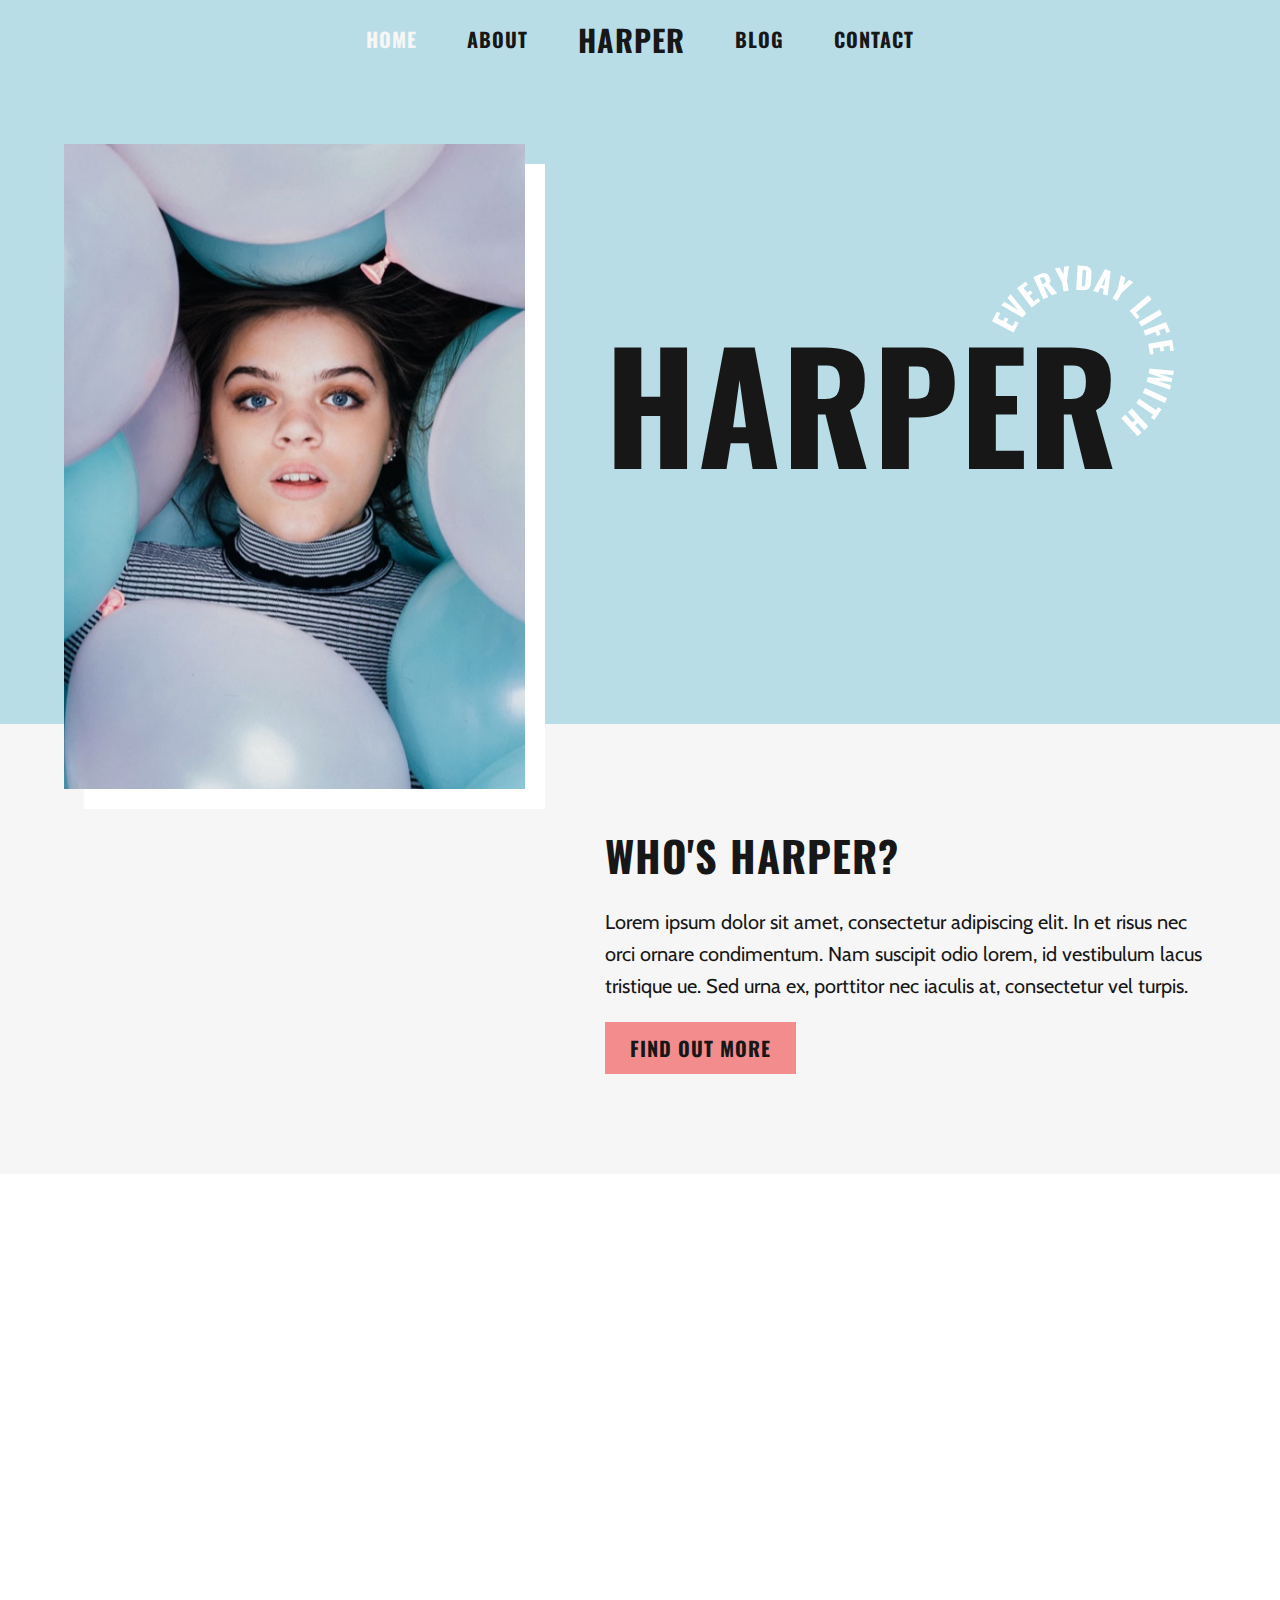
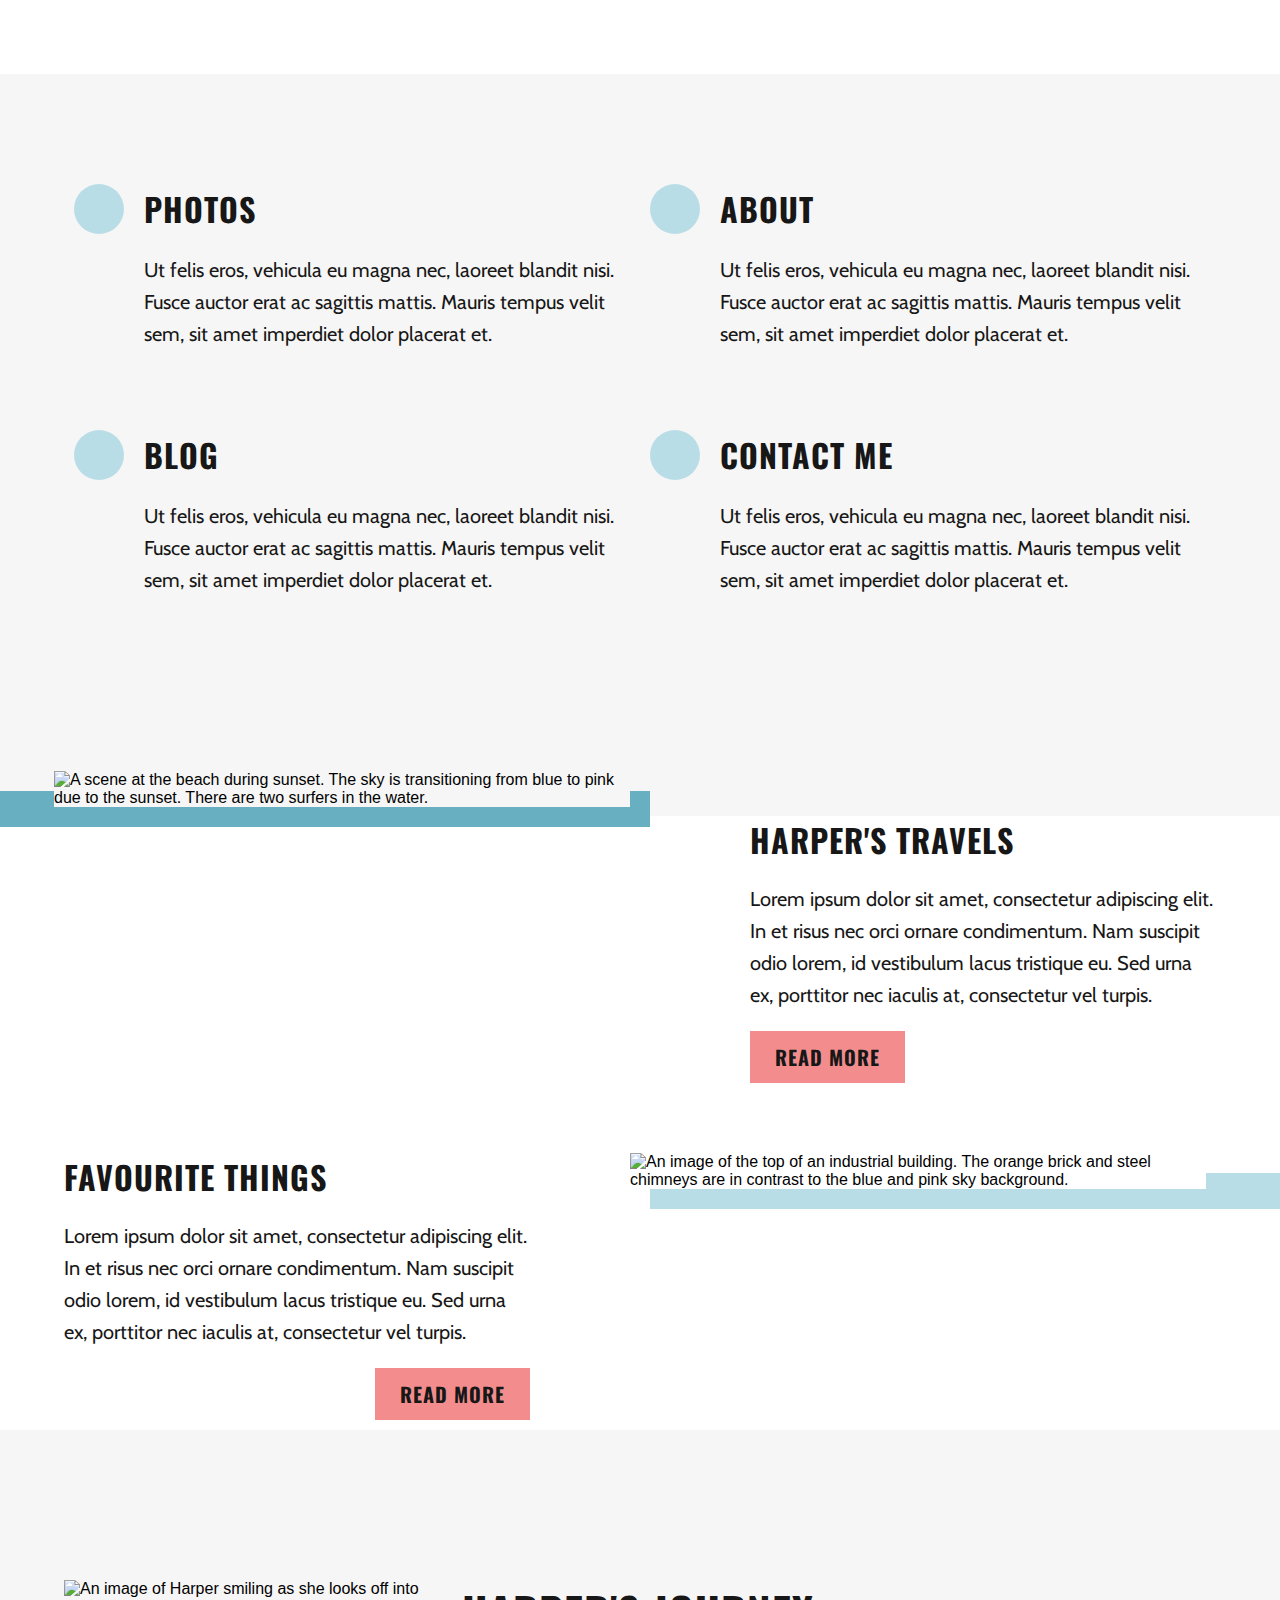
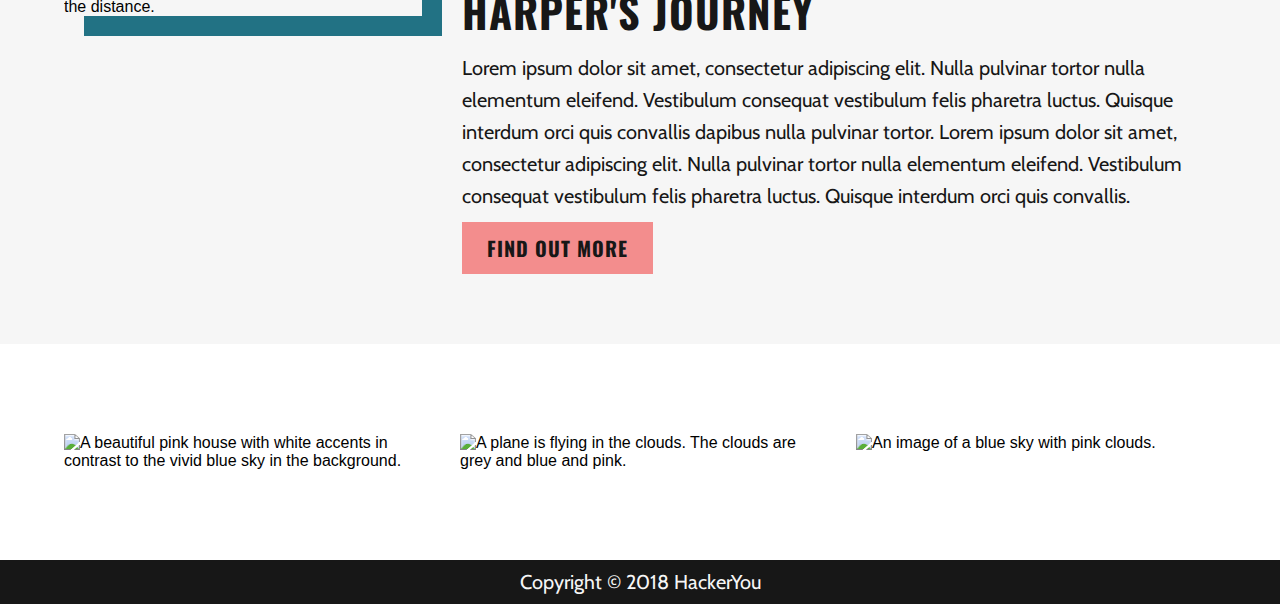
==== commit 68e7b0e2: "added links for all anchor tags" ====
--- a/index.html
+++ b/index.html
@@ -17,9 +17,9 @@
   <header class="header index-header">
     <nav class="nav">
       <ul class="nav__menu">
-        <li class="nav__item"><a href="" class="nav__link nav__link--active">Home</a></li>
-        <li class="nav__item"><a href="" class="nav__link">About</a></li>
-        <li class="nav__item"><a href="" class="nav__link"><h2 class="nav__heading">Harper</h2></a></li>
+        <li class="nav__item"><a href="index.html" class="nav__link nav__link--active">Home</a></li>
+        <li class="nav__item"><a href="#about" class="nav__link">About</a></li>
+        <li class="nav__item"><a href="index.html" class="nav__link"><h2 class="nav__heading">Harper</h2></a></li>
         <li class="nav__item"><a href="blog.html" class="nav__link">Blog</a></li>
         <li class="nav__item"><a href="contact.html" class="nav__link">Contact</a></li>
       </ul>
@@ -28,15 +28,15 @@
       <div class="nav__mobile-menu-container">
         <ul class="nav__mobile-menu">
           <li class="nav__mobile-item"><a href="index.html" class="nav__mobile-link">Home</a></li>
-          <li class="nav__mobile-item"><a href="" class="nav__mobile-link">About</a></li>
+          <li class="nav__mobile-item"><a href="#about" class="nav__mobile-link">About</a></li>
           <li class="nav__mobile-item"><a href="blog.html" class="nav__mobile-link">Blog</a></li>
           <li class="nav__mobile-item"><a href="contact.html" class="nav__mobile-link">Contact</a></li>
           <li class="nav__mobile-item">
             <ul class="nav__mobile-social-menu">
-              <li class="nav__mobile-social-item"><a href="" class="nav__mobile-social-link"><i class="fab fa-facebook-f nav__mobile-social-icon"></i></a></li>
-              <li class="nav__mobile-social-item"><a href="" class="nav__mobile-social-link"><i class="fab fa-twitter nav__mobile-social-icon"></i></a></li>
-              <li class="nav__mobile-social-item"><a href="" class="nav__mobile-social-link"><i class="fab fa-linkedin-in nav__mobile-social-icon"></i></a></li>
-              <li class="nav__mobile-social-item"><a href="" class="nav__mobile-social-link"><i class="fab fa-instagram nav__mobile-social-icon"></i></a></li>
+              <li class="nav__mobile-social-item"><a href="http://facebook.com/" class="nav__mobile-social-link"><i class="fab fa-facebook-f nav__mobile-social-icon"></i></a></li>
+              <li class="nav__mobile-social-item"><a href="http://twitter.com" class="nav__mobile-social-link"><i class="fab fa-twitter nav__mobile-social-icon"></i></a></li>
+              <li class="nav__mobile-social-item"><a href="http://linkedin.com" class="nav__mobile-social-link"><i class="fab fa-linkedin-in nav__mobile-social-icon"></i></a></li>
+              <li class="nav__mobile-social-item"><a href="http://instagram.com" class="nav__mobile-social-link"><i class="fab fa-instagram nav__mobile-social-icon"></i></a></li>
             </ul>
           </li>
         </ul>
@@ -45,7 +45,7 @@
     <div class="wrapper">
       <div class="header__main-container">
         <div class="header__image-container">
-          <img src="./assets/home-image-1.jpg" class="header__image" alt="">
+          <img src="./assets/home-image-1.jpg" class="header__image" alt="A large headshot of girl named Harper surrounded by blue and pink balloons.">
         </div>
         <div class="header__content-container">
           <h1 class="header__heading-large animated fadeInDown">Harper</h1>
@@ -59,7 +59,7 @@
   <main>
     
     <!-- ABOUT BEGINS -->
-    <section class="about">
+    <section class="about" id="about">
       <div class="wrapper">
         <div class="about__content">
           <h2 class="about__heading">Who's Harper?</h2>
@@ -76,29 +76,29 @@
         <ul class="extra-links__menu">
           <li class="extra-links__item">
             <div class="extra-links__link-container">
-              <a href="" class="extra-links__link-icon"><i class="fas fa-image extra-links__icon"></i></a>
-              <a href="" class="extra-links__link-text">Photos</a>
+              <a href="#gallery" class="extra-links__link-icon"><i class="fas fa-image extra-links__icon"></i></a>
+              <a href="#gallery" class="extra-links__link-text">Photos</a>
             </div>
             <p class="extra-links__text">Ut felis eros, vehicula eu magna nec, laoreet blandit nisi. Fusce auctor erat ac sagittis mattis. Mauris tempus velit sem, sit amet imperdiet dolor placerat et.</p>
           </li>
           <li class="extra-links__item">
             <div class="extra-links__link-container">
-              <a href="" class="extra-links__link-icon"><i class="fas fa-user extra-links__icon"></i></a>
-              <a href="" class="extra-links__link-text">About</a>
+              <a href="#about" class="extra-links__link-icon"><i class="fas fa-user extra-links__icon"></i></a>
+              <a href="#about" class="extra-links__link-text">About</a>
             </div>
             <p class="extra-links__text">Ut felis eros, vehicula eu magna nec, laoreet blandit nisi. Fusce auctor erat ac sagittis mattis. Mauris tempus velit sem, sit amet imperdiet dolor placerat et.</p>
           </li>
           <li class="extra-links__item">
             <div class="extra-links__link-container">
-              <a href="" class="extra-links__link-icon"><i class="fas fa-desktop extra-links__icon"></i></a>
-              <a href="" class="extra-links__link-text">Blog</a>
+              <a href="blog.html" class="extra-links__link-icon"><i class="fas fa-desktop extra-links__icon"></i></a>
+              <a href="blog.html" class="extra-links__link-text">Blog</a>
             </div>
             <p class="extra-links__text">Ut felis eros, vehicula eu magna nec, laoreet blandit nisi. Fusce auctor erat ac sagittis mattis. Mauris tempus velit sem, sit amet imperdiet dolor placerat et.</p>
           </li>
           <li class="extra-links__item">
             <div class="extra-links__link-container">
-              <a href="" class="extra-links__link-icon"><i class="fas fa-phone extra-links__icon"></i></a>
-              <a href="" class="extra-links__link-text">Contact Me</a>
+              <a href="contact.html" class="extra-links__link-icon"><i class="fas fa-phone extra-links__icon"></i></a>
+              <a href="contact.html" class="extra-links__link-text">Contact Me</a>
             </div>
             <p class="extra-links__text">Ut felis eros, vehicula eu magna nec, laoreet blandit nisi. Fusce auctor erat ac sagittis mattis. Mauris tempus velit sem, sit amet imperdiet dolor placerat et.</p>
           </li>
@@ -108,11 +108,11 @@
     <!-- LINKS ENDS -->
 
     <!-- BLOG BEGINS -->
-    <section class="blog">
+    <section class="blog" id="blog">
       <div class="wrapper">
         <div class="blog__container blog__container-upper">
           <div class="blog__image-container blog__cell">
-            <img src="./assets/home-image-3.jpg" class="blog__image blog__image-upper" alt="">
+            <img src="./assets/home-image-3.jpg" class="blog__image blog__image-upper" alt="A scene at the beach during sunset. The sky is transitioning from blue to pink due to the sunset. There are two surfers in the water.">
           </div>
           <div class="blog__content blog__content-upper blog__cell">
             <h3 class="blog__heading blog__heading-upper">Harper's Travels</h3>
@@ -122,7 +122,7 @@
         </div>
         <div class="blog__container blog__container-lower">
           <div class="blog__image-container blog__cell">
-            <img src="./assets/home-image-4.jpg" class="blog__image blog__image-lower" alt="">
+            <img src="./assets/home-image-4.jpg" class="blog__image blog__image-lower" alt="An image of the top of an industrial building. The orange brick and steel chimneys are in contrast to the blue and pink sky background.">
           </div>
           <div class="blog__content blog__content-lower blog__cell">
             <h3 class="blog__heading blog__heading-lower">Favourite Things</h3>
@@ -140,7 +140,7 @@
     <section class="additional">
       <div class="wrapper">
         <div class="additional__image-container">
-          <img src="./assets/home-image-5.jpg" class="additional__image" alt="">
+          <img src="./assets/home-image-5.jpg" class="additional__image" alt="An image of Harper smiling as she looks off into the distance.">
         </div>
         <div class="additional__content-container">
           <h2 class="additional__heading">Harper's Journey</h2>
@@ -152,12 +152,12 @@
     <!-- ASIDE ENDS -->
 
     <!-- GALLERY BEGINS -->
-    <section class="gallery">
+    <section class="gallery" id="gallery">
       <div class="wrapper">
         <div class="gallery__container">
-          <div class="gallery__item"><img src="./assets/home-image-6.jpg" class="gallery__image" alt=""></div>
-          <div class="gallery__item"><img src="./assets/home-image-7.jpg" class="gallery__image" alt=""></div>
-          <div class="gallery__item"><img src="./assets/home-image-8.jpg" class="gallery__image" alt=""></div>
+          <div class="gallery__item"><img src="./assets/home-image-6.jpg" class="gallery__image" alt="A beautiful pink house with white accents in contrast to the vivid blue sky in the background."></div>
+          <div class="gallery__item"><img src="./assets/home-image-7.jpg" class="gallery__image" alt="A plane is flying in the clouds. The clouds are grey  and blue and pink."></div>
+          <div class="gallery__item"><img src="./assets/home-image-8.jpg" class="gallery__image" alt="An image of a blue sky with pink clouds."></div>
         </div>
       </div>
     </section>
--- a/styles/style.css
+++ b/styles/style.css
@@ -172,6 +172,13 @@
   font-size: 2rem;
   text-transform: uppercase;
   text-decoration: none; }
+
+a:hover, a:focus, a:active {
+  color: #f38d8d;
+  text-shadow: 2px 2px #171717;
+  -webkit-transition: color 0.3s, text-shadow 0.3s;
+  -o-transition: color 0.3s, text-shadow 0.3s;
+  transition: color 0.3s, text-shadow 0.3s; }
 
 button, [type="submit"] {
   font-family: 'Oswald', sans-serif;
@@ -186,6 +193,12 @@
   background: #f38d8d;
   font-size: 20px;
   font-size: 2rem; }
+
+button:active, [type="submit"]:active {
+  background-color: #ee5f5f;
+  -webkit-transition: background-color 0.2s;
+  -o-transition: background-color 0.2s;
+  transition: background-color 0.2s; }
 
 p {
   font-family: 'Cabin', sans-serif;
@@ -809,6 +822,13 @@
         letter-spacing: normal;
         font-weight: 700;
         color: #227284; }
+        .blog-container__aside .about__link:hover {
+          color: #f38d8d;
+          text-shadow: 2px 2px #171717;
+          -webkit-transition: color 0.3s, text-shadow 0.3s;
+          -o-transition: color 0.3s, text-shadow 0.3s;
+          transition: color 0.3s, text-shadow 0.3s;
+          text-shadow: none; }
       .blog-container__aside .about::after {
         display: none; }
     .blog-container__aside .recent-posts {
@@ -834,6 +854,13 @@
         font-size: 20px;
         font-size: 2rem;
         text-transform: none; }
+        .blog-container__aside .recent-posts__link:hover {
+          color: #f38d8d;
+          text-shadow: 2px 2px #171717;
+          -webkit-transition: color 0.3s, text-shadow 0.3s;
+          -o-transition: color 0.3s, text-shadow 0.3s;
+          transition: color 0.3s, text-shadow 0.3s;
+          text-shadow: none; }
   .blog-container__main {
     width: 66.66%; }
     .blog-container__main .featured-post {
@@ -898,22 +925,24 @@
           width: 55%; }
       .blog-container__main {
         width: 100%;
-        margin-bottom: 50px; } }
+        margin-bottom: 50px; }
+        .blog-container__main .comments__container {
+          -webkit-box-orient: vertical;
+          -webkit-box-direction: normal;
+          -ms-flex-direction: column;
+          flex-direction: column; }
+        .blog-container__main .comments__avatar {
+          width: 15%;
+          margin-bottom: 20px; }
+        .blog-container__main .comments__date {
+          margin-bottom: 10px; }
+        .blog-container__main .comments__post {
+          width: 100%; } }
   @media (max-width: 480px) {
     .blog-container {
       padding: 45px 0 20px 0; }
       .blog-container .featured-post, .blog-container .comments__container {
         padding: 20px; }
-      .blog-container .comments__container {
-        -webkit-box-orient: vertical;
-        -webkit-box-direction: normal;
-        -ms-flex-direction: column;
-        flex-direction: column; }
-      .blog-container .comments__avatar {
-        width: 30%;
-        margin-bottom: 20px; }
-      .blog-container .comments__date {
-        margin-bottom: 10px; }
       .blog-container__aside {
         -webkit-box-orient: vertical;
         -webkit-box-direction: normal;
@@ -1031,6 +1060,9 @@
   flex-direction: column;
   -ms-flex-pack: distribute;
   justify-content: space-around;
+  -webkit-box-align: start;
+  -ms-flex-align: start;
+  align-items: flex-start;
   background: white; }
   .contact-sidebar .socials {
     display: -webkit-box;
@@ -1040,10 +1072,19 @@
     -ms-flex-pack: justify;
     justify-content: space-between;
     width: 66.66%; }
+    .contact-sidebar .socials__link {
+      text-shadow: none; }
     .contact-sidebar .socials__icon {
       font-size: 3rem;
       color: #227284;
       margin-right: 15px; }
+      .contact-sidebar .socials__icon:hover {
+        color: #f38d8d;
+        text-shadow: 2px 2px #171717;
+        -webkit-transition: color 0.3s, text-shadow 0.3s;
+        -o-transition: color 0.3s, text-shadow 0.3s;
+        transition: color 0.3s, text-shadow 0.3s;
+        text-shadow: none; }
   .contact-sidebar .contact-info__item:first-child {
     margin: 25px 0; }
   .contact-sidebar .contact-info__email {
@@ -1056,6 +1097,13 @@
     font-size: 24px;
     font-size: 2.4rem;
     text-transform: none; }
+    .contact-sidebar .contact-info__email:hover {
+      color: #f38d8d;
+      text-shadow: 2px 2px #171717;
+      -webkit-transition: color 0.3s, text-shadow 0.3s;
+      -o-transition: color 0.3s, text-shadow 0.3s;
+      transition: color 0.3s, text-shadow 0.3s;
+      text-shadow: none; }
   .contact-sidebar .contact-info__phone, .contact-sidebar .contact-info__address {
     font-family: 'Cabin', sans-serif;
     font-weight: 400;
@@ -1073,9 +1121,12 @@
   @media (max-width: 768px) {
     .contact-sidebar {
       width: 15%;
-      -webkit-box-align: stretch;
-      -ms-flex-align: stretch;
-      align-items: stretch; }
+      -webkit-box-pack: center;
+      -ms-flex-pack: center;
+      justify-content: center;
+      -webkit-box-align: start;
+      -ms-flex-align: start;
+      align-items: flex-start; }
       .contact-sidebar .socials {
         width: 100%;
         -webkit-box-orient: vertical;
@@ -1110,7 +1161,14 @@
           margin-bottom: 0; }
         .contact-sidebar .contact-info__mobile-icon {
           font-size: 3rem;
-          color: #227284; } }
+          color: #227284; }
+          .contact-sidebar .contact-info__mobile-icon:hover {
+            color: #f38d8d;
+            text-shadow: 2px 2px #171717;
+            -webkit-transition: color 0.3s, text-shadow 0.3s;
+            -o-transition: color 0.3s, text-shadow 0.3s;
+            transition: color 0.3s, text-shadow 0.3s;
+            text-shadow: none; } }
   @media (max-width: 420px) {
     .contact-sidebar {
       width: 100%;
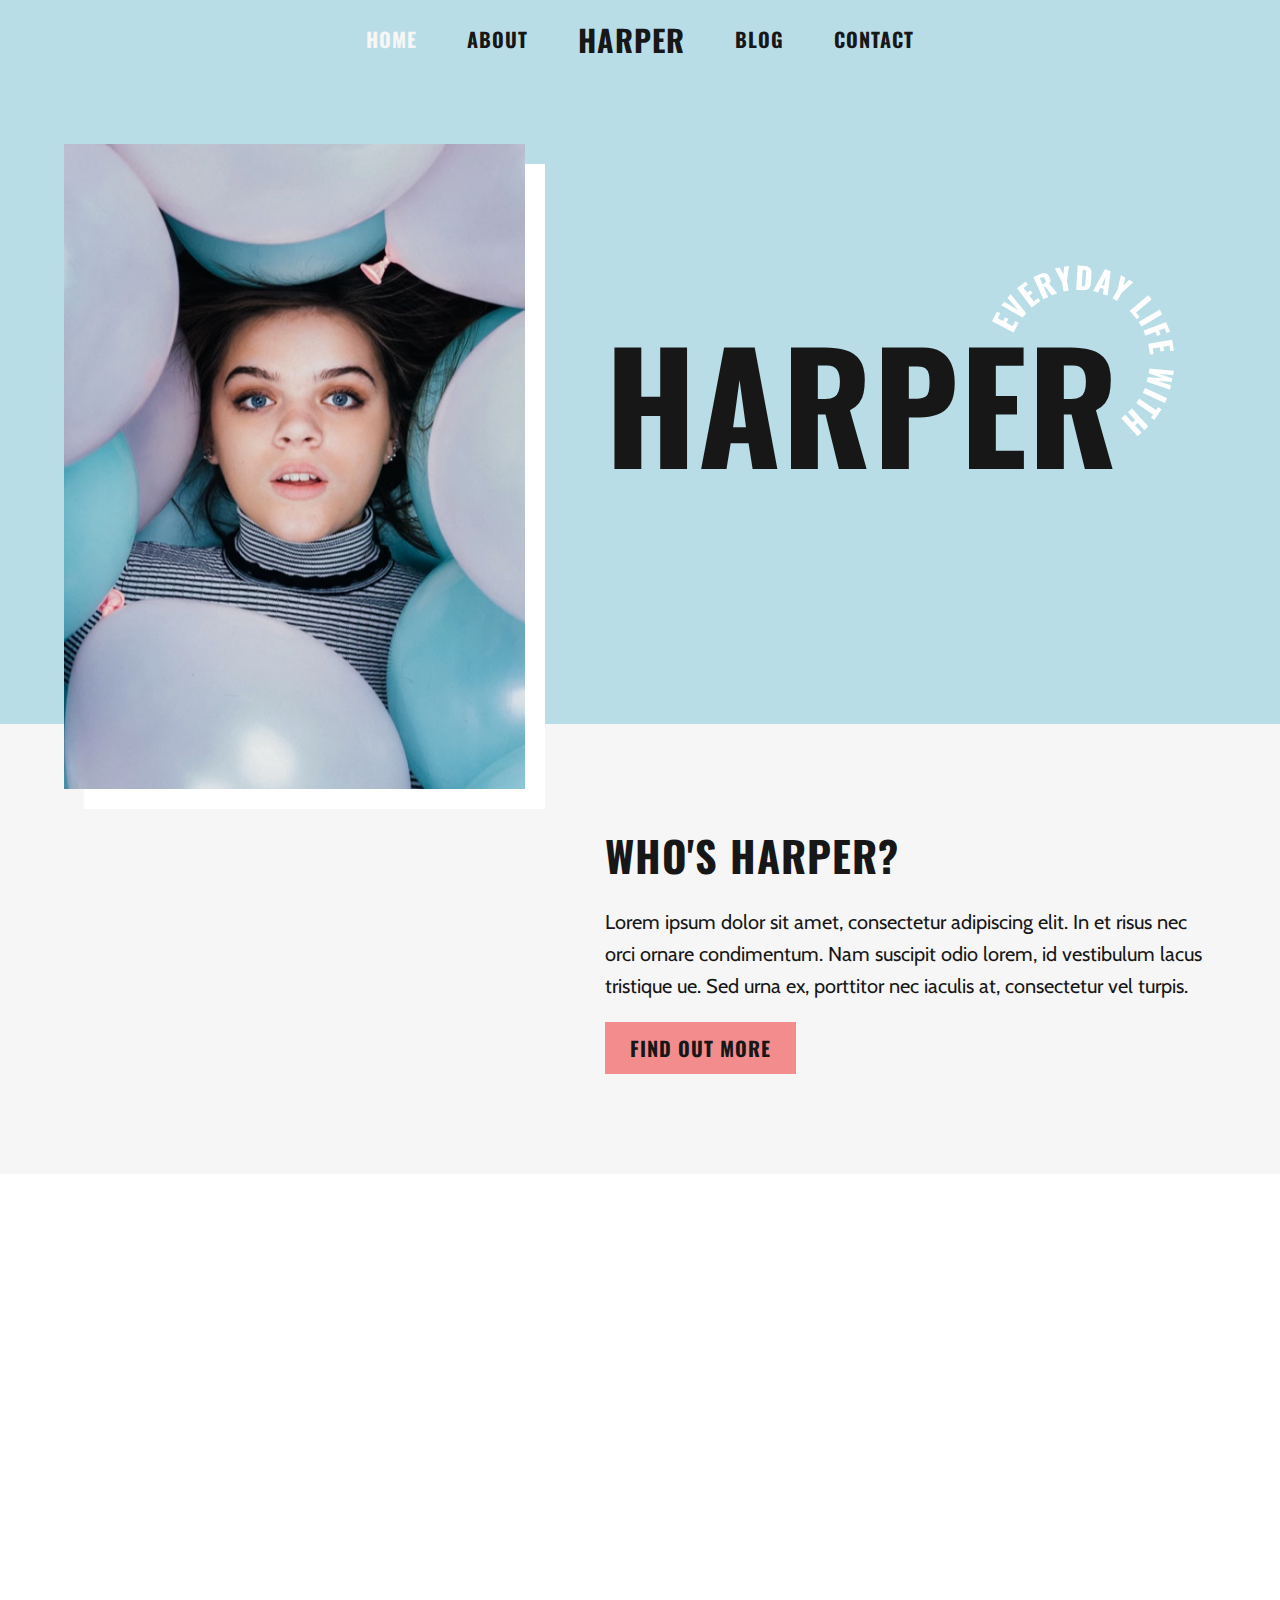
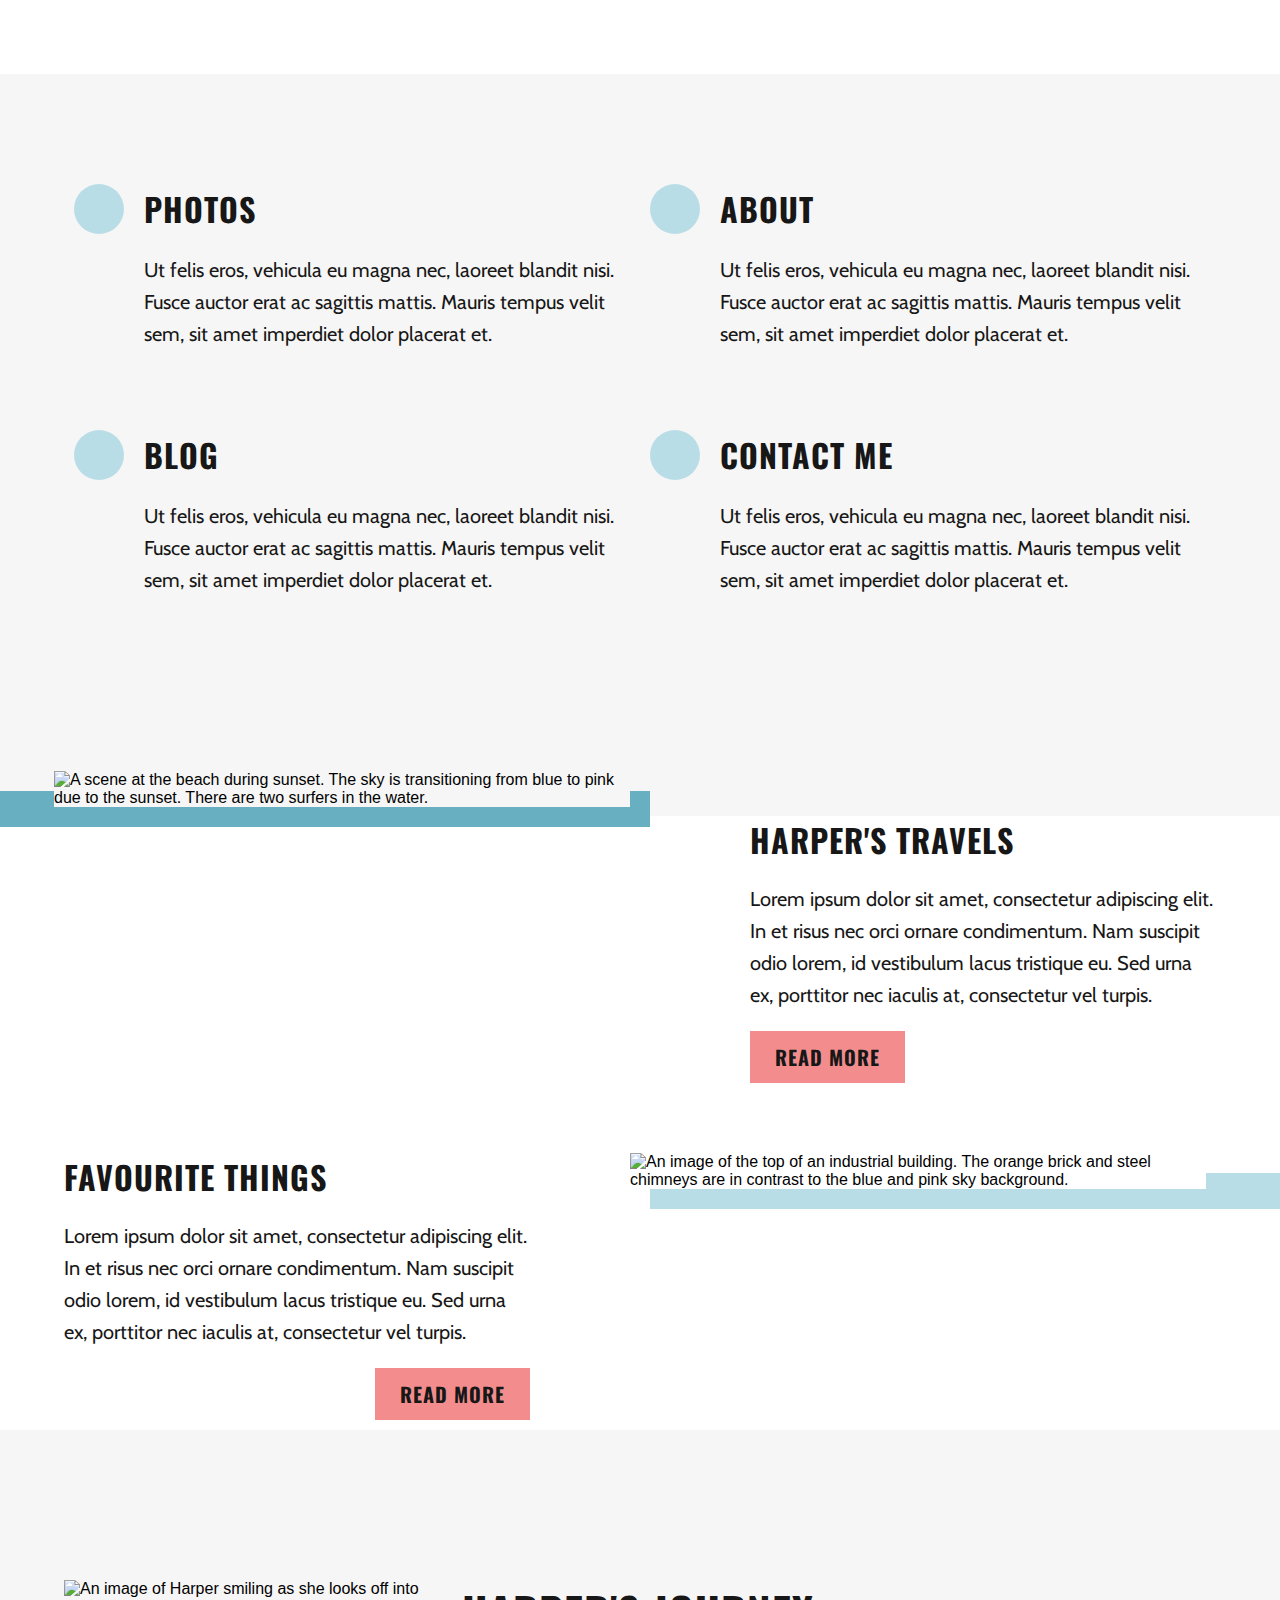
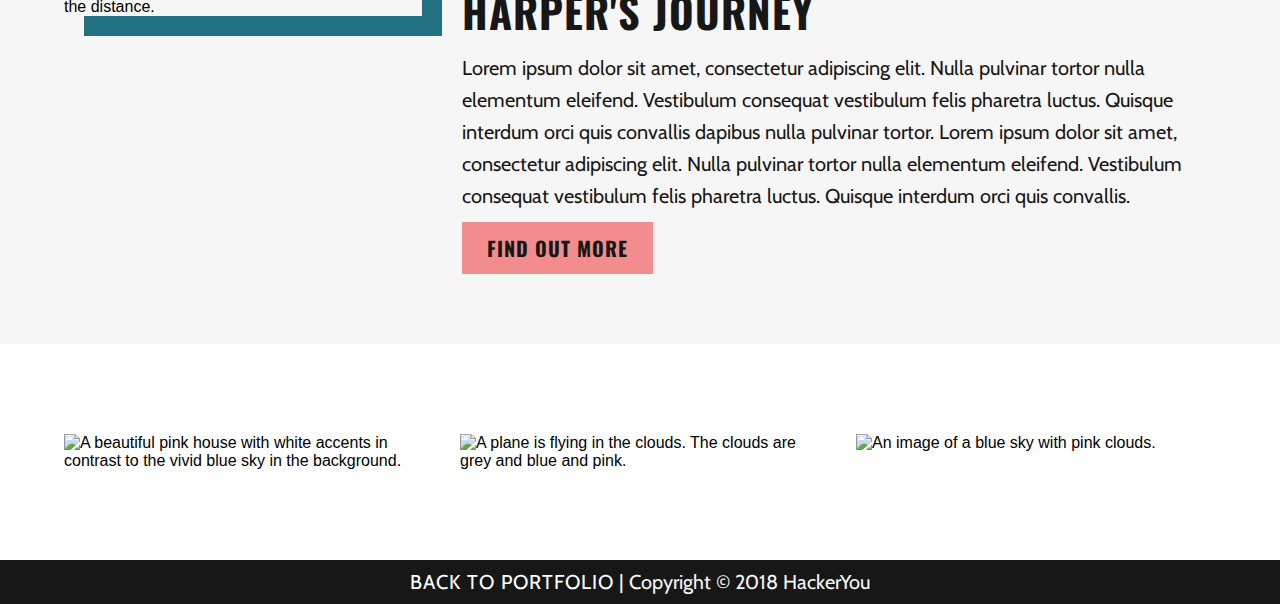
==== commit afcd884d: "added portfolio link" ====
--- a/index.html
+++ b/index.html
@@ -168,7 +168,7 @@
 
   <!-- FOOTER BEGINS -->
   <footer class="footer">
-    <p class="footer__text">Copyright &copy; 2018 HackerYou</p>
+    <p class="footer__text"><a href="https://jonathanhoy.com/" class="portfolio-link">Back to Portfolio</a> | Copyright &copy; 2018 HackerYou</p>
   </footer>
   <!-- FOOTER ENDS -->
 
--- a/styles/style.css
+++ b/styles/style.css
@@ -397,6 +397,12 @@
     font-size: 40px;
     font-size: 4rem;
     margin: 0; }
+    .nav__mobile-link:hover {
+      color: #f38d8d;
+      text-shadow: 2px 2px #171717;
+      -webkit-transition: color 0.3s, text-shadow 0.3s;
+      -o-transition: color 0.3s, text-shadow 0.3s;
+      transition: color 0.3s, text-shadow 0.3s; }
   .nav__mobile-social-menu {
     display: -webkit-box;
     display: -ms-flexbox;
@@ -750,6 +756,16 @@
     margin: 0;
     padding: 6px 0;
     text-align: center; }
+
+.portfolio-link {
+  font-family: 'Cabin', sans-serif;
+  font-weight: 400;
+  line-height: 32px;
+  color: white;
+  font-size: 20px;
+  font-size: 2rem; }
+  .portfolio-link:hover {
+    color: white; }
 
 .secondary-header {
   height: 50vh;
@@ -1114,8 +1130,17 @@
     font-weight: 400;
     text-align: left;
     text-transform: none; }
+    .contact-sidebar .contact-info__phone:hover, .contact-sidebar .contact-info__address:hover {
+      color: #f38d8d;
+      text-shadow: 2px 2px #171717;
+      -webkit-transition: color 0.3s, text-shadow 0.3s;
+      -o-transition: color 0.3s, text-shadow 0.3s;
+      transition: color 0.3s, text-shadow 0.3s;
+      text-shadow: none; }
   .contact-sidebar .contact-info__city-prov, .contact-sidebar .contact-info__postal-code {
     margin: 0; }
+    .contact-sidebar .contact-info__city-prov:hover, .contact-sidebar .contact-info__postal-code:hover {
+      color: #171717; }
   .contact-sidebar .contact-info__item--mobile {
     display: none; }
   @media (max-width: 768px) {
